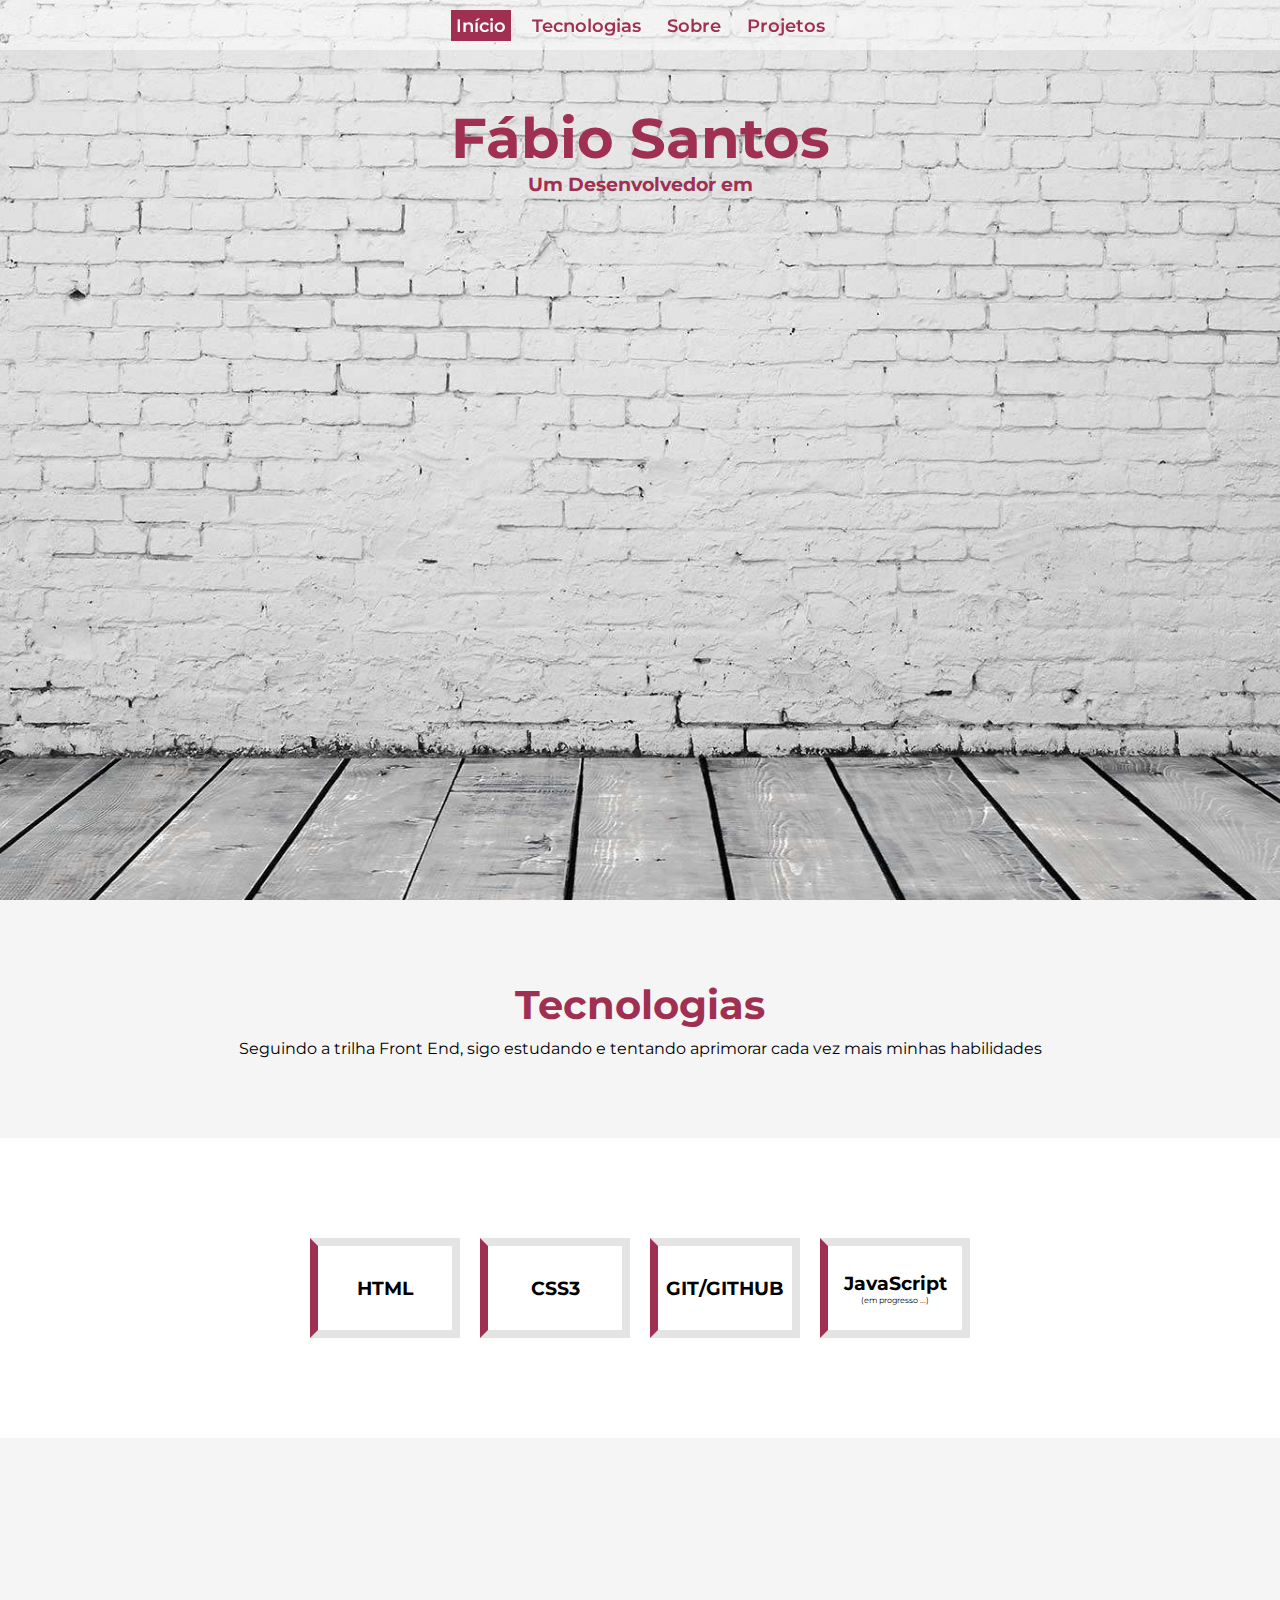
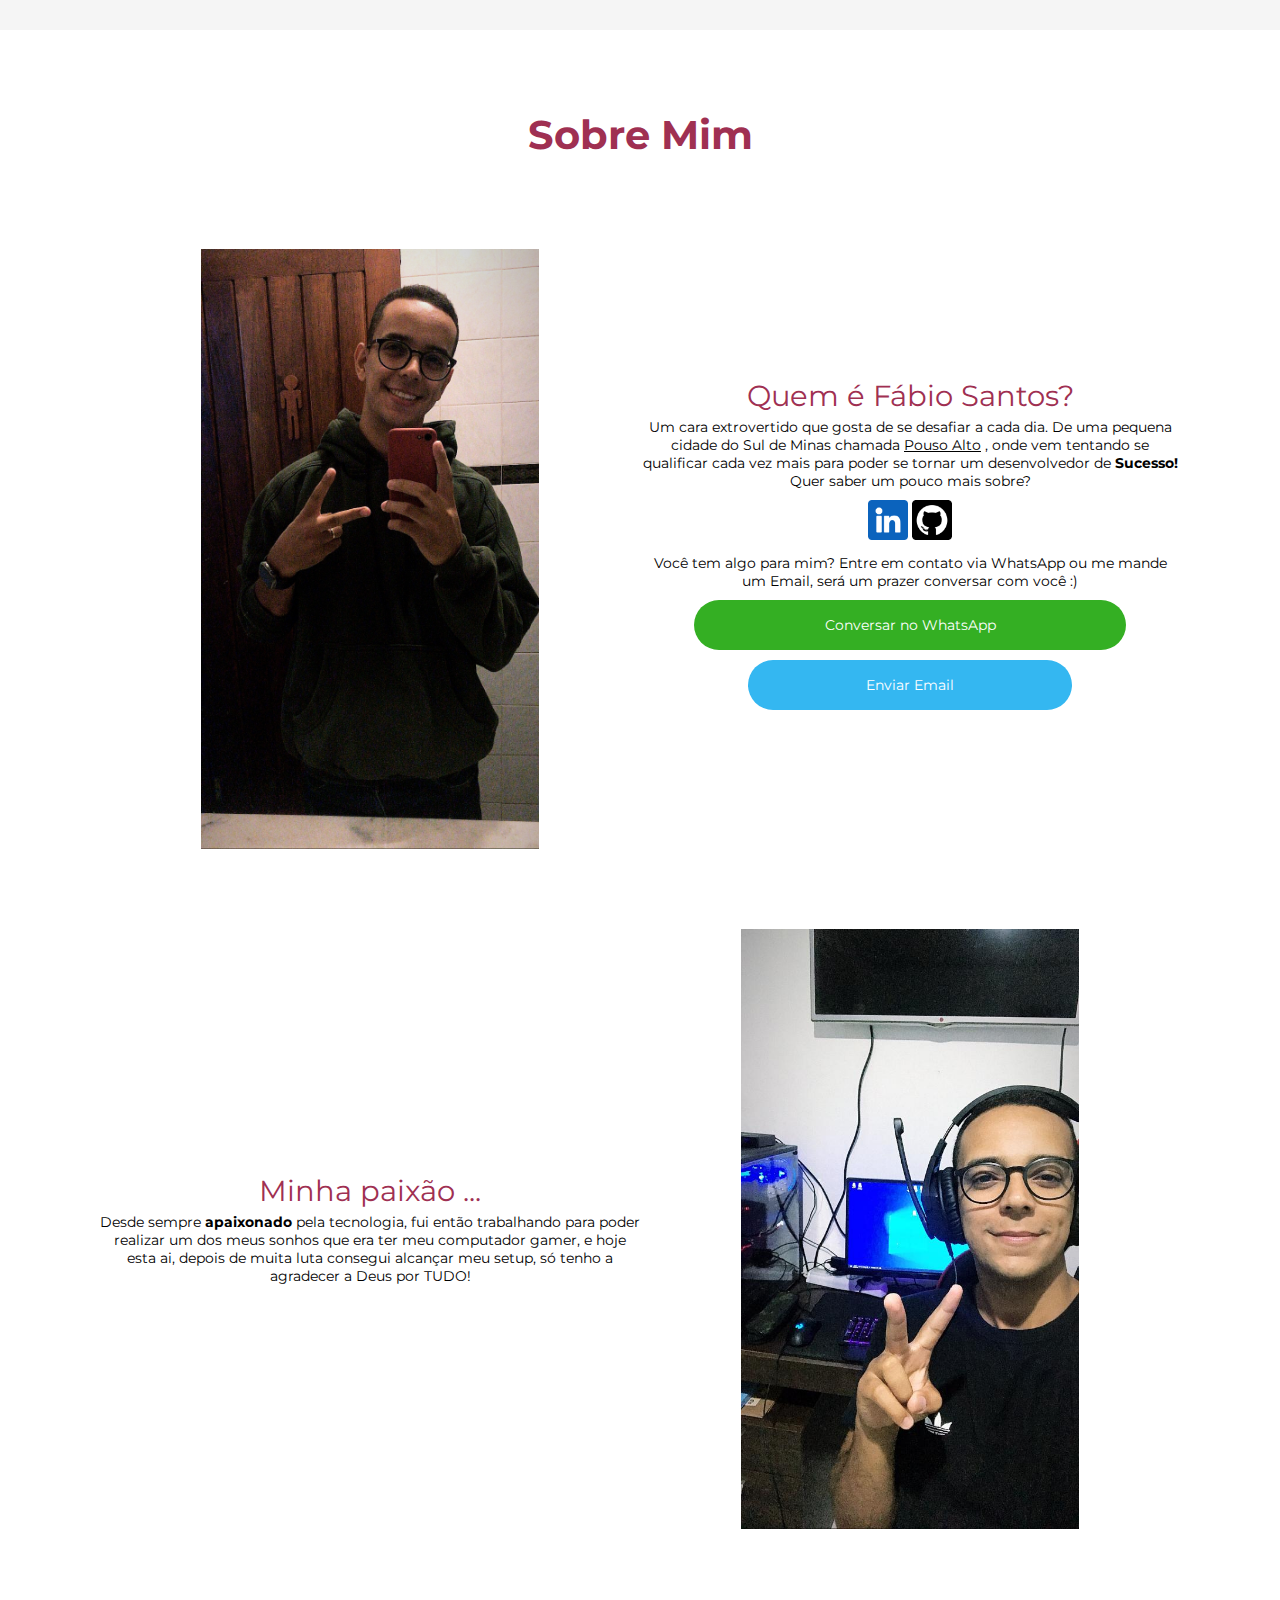
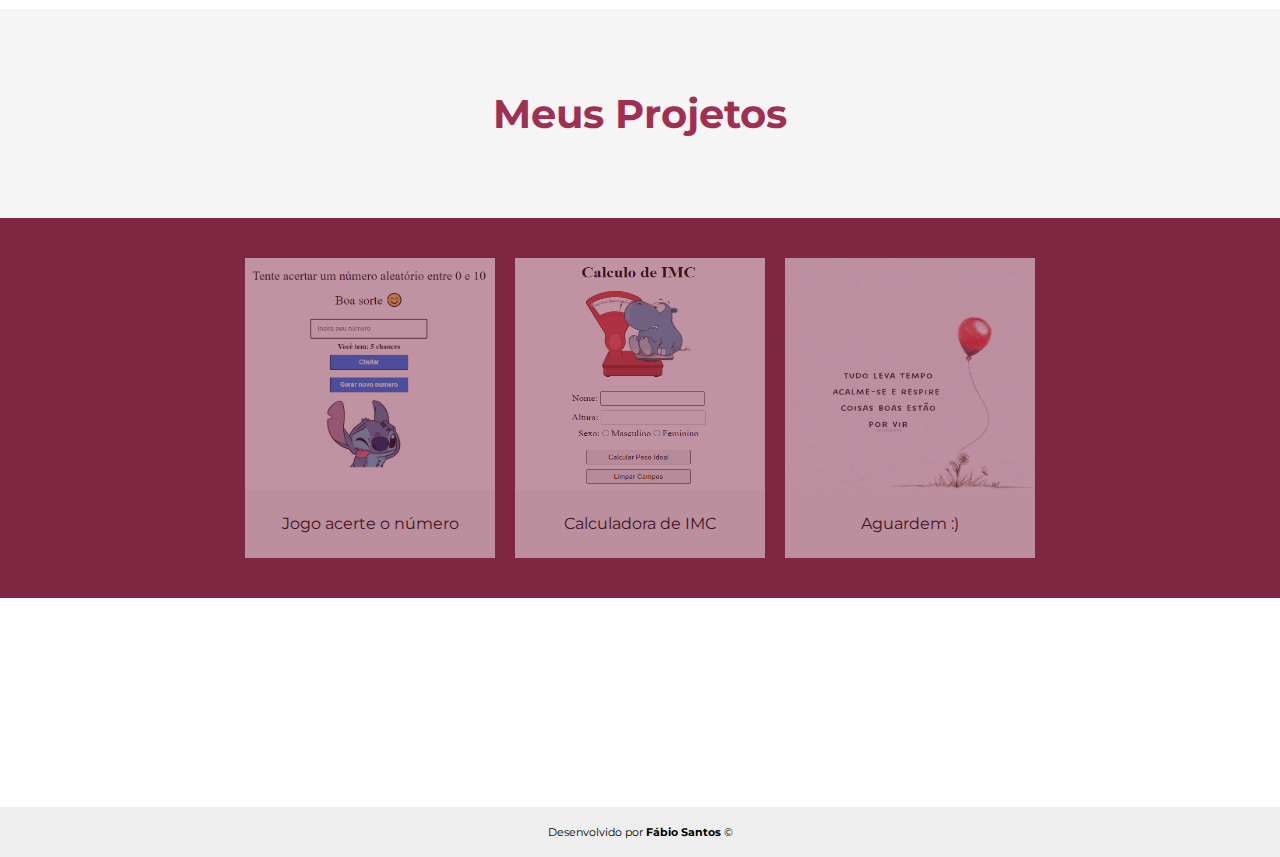
==== index.html @ 71a7a766 "Finalizado .." ====
<!DOCTYPE html>
<html lang="en">
<head>
    <meta charset="UTF-8">
    <meta http-equiv="X-UA-Compatible" content="IE=edge">
    <meta name="viewport" content="width=device-width, initial-scale=1.0">
    <link rel="preconnect" href="https://fonts.googleapis.com">
    <link rel="preconnect" href="https://fonts.gstatic.com" crossorigin>
    <link href="https://fonts.googleapis.com/css2?family=Montserrat:wght@400;800&display=swap" rel="stylesheet">    
    <link rel="stylesheet" href="style.css">
    <title>Fábio Santos's Portifólio</title>
</head>
<body>
    
    <header>
        <div class="header">
            <div class="menu-navigation">
                <ul>
                    <li><a href="#home" id="actived">Início</a></li>
                    <li><a href="#tecnologias">Tecnologias</a></li>
                    <li><a href="#sobre">Sobre</a></li>
                    <li><a href="#projetos">Projetos</a></li>
                </ul>
            </div>
        </div>
    </header>

    <main> 
        <div class="main" id="home">
            <div class="principal-title">
                <h1 id="title">Fábio Santos</h1>
                <h3 id="sub-title" style="opacity: 100%">Um Desenvolvedor em Desenvolvimento</h3>
            </div>
            <div class="about-me">
                <div class="text-about-me" id="primeiro-texto">
                    <h1>Focado</h1>
                    <p>Focado em me tornar um profissional <strong>qualificado</strong>, busco uma constante evolução para que eu possa me superar a cada dia!</p>
                </div>
                <div class="text-about-me" id="segundo-texto">
                    <h1>Determinado</h1>
                    <p>Determinando à alcançar o meu objetivo de me tornar um Desenvolvedor <strong>Full Stack</strong>, farei o que for preciso para conseguir!</p>
                </div>
                <div class="text-about-me" id="terceiro-texto">
                    <h1>Resiliente</h1>
                    <p>Resiliente, capaz de superar <strong>qualquer</strong> desafio que encontrar no caminho!</p>
                    <!-- <div class="icones-sociais">
                        <a href="https://github.com/fabiolkz" target="_blank"><img src="./imagens/icones/github.png"></a>
                        <a href="https://www.linkedin.com/in/fabinlkz96/" target="_blank"><img src="./imagens/icones/linkedin.png"></a>
                    </div> -->
                </div>
            </div>
        </div>
    </main>

    <section class="container" id="tecnologias">
        <div class="soft-skills">
            <h1>Tecnologias</h1>
            <h3>Seguindo a trilha Front End, sigo estudando e tentando aprimorar cada vez mais minhas habilidades </h3>
            <div class="skills">
                <div class="linguagem"><a href="https://alunos.b7web.com.br/media/certificates/certificado_7907226.jpg" target="_blank">HTML</a></div>
                <div class="linguagem"><a href="https://alunos.b7web.com.br/media/certificates/certificado_7907226.jpg" target="_blank">CSS3</a></div>
                <div class="linguagem"><a href="https://alunos.b7web.com.br/media/certificates/certificado_3122609.jpg" target="_blank">GIT/GITHUB</a></div>
                <div class="linguagem" id="JS">
                    JavaScript
                    <p>(em progresso ...)</p>
                </div>
            </div>
        </div>
    </section>

    <section class="second-container" id="sobre">
        <div class="sobre-mim">
            <h1>Sobre Mim</h1>
            <div class="texto-e-foto">
                <div class="foto">
                    <img src="./imagens/minhas_fotos/imagem2.jpg">
                </div>
                <div class="texto">
                    <h1>Quem é Fábio Santos?</h1>
                <p>   
                    Um cara extrovertido que gosta de se desafiar a cada dia. De uma pequena cidade do Sul de Minas chamada <a href="https://pousoalto.mg.gov.br/o-municipio/" target="_blank">Pouso Alto</a>
                    , onde vem tentando se qualificar cada vez mais para poder se tornar um desenvolvedor de <strong>Sucesso!</strong> Quer saber um pouco mais sobre?
                </p> 
                    <div class="icones-sociais">
                        <a href="https://www.linkedin.com/in/fabinlkz96/" target="_blank"><img src="./imagens/icones/linkedin.png"></a>
                        <a href="https://github.com/fabiolkz" target="_blank" class=""><img src="./imagens/icones/github.png"></a>
                    </div>
                <p>
                    Você tem algo para mim? Entre em contato via WhatsApp ou me mande um Email, será um prazer conversar com você :)
                </p>
                <a href="https://wa.me/5535999329022" target="_blank"><input type="button" value="Conversar no WhatsApp"></a>
                <a href="mailto:fabiodosantoslk@gmail.com" target="_blank"><input type="button" value="Enviar Email" id="email"></a>
                </div>
            </div> 
            <div class="texto-e-foto" id="column">
                <div class="texto">
                    <h1>Minha paixão ... </h1>
                    <p>
                        Desde sempre <strong>apaixonado</strong> pela tecnologia, fui então trabalhando para poder realizar um dos meus sonhos que era ter meu computador gamer, 
                        e hoje esta ai, depois de muita luta consegui alcançar meu setup, só tenho a agradecer a Deus por TUDO!
                    <p>
                </div>
                <div class="foto">
                    <img src="./imagens/minhas_fotos/imagem3.jpeg">
                </div>
            </div> 
        </div>
    </section>

    <section class="third-container" id="projetos">
        <div class="content-projetos">
            <h1>Meus Projetos</h1>
            <div class="bloco-dos-projetos">
                <div class="meus-projetos">
                    <div class="projeto">
                        <a href="./jogo_acerte_numero/index.html" target="_blank"><img src="./imagens/imagem_jogo_acerte_numero.png"></a>
                        <h3 style="padding: 20px 0px; font-weight: normal; font-size: 16px;">Jogo acerte o número</h3>
                    </div>
                    <div class="projeto">
                        <a href="./calculo_imc/index.html" target="_blank"><img src="./imagens/hipopotamo_img.png"></a>           
                        <h3 style="padding: 20px 0px; font-weight: normal; font-size: 16px;">Calculadora de IMC</h3>
                    </div>
                    <div class="projeto">
                        <a href=""><img src="./imagens/coisas boas.jpg"></a>           
                        <h3 style="padding: 20px 0px; font-weight: normal; font-size: 16px;">Aguardem :)</h3>
                    </div>
                </div>
            </div>
        </div>
    </section>

    <footer>
        <p>Desenvolvido por <strong>Fábio Santos </strong>©</p>
    </footer>   


    <script src="script.js"></script>


</body>
</html>
---- style.css ----
* {
    margin: 0;
    padding: 0;
    box-sizing: border-box;
    font-family: 'Montserrat', sans-serif;
}

html {
    scroll-behavior: smooth;
}

header {
    display: flex;
    justify-content: center;
    z-index: 1;
}

.header {
    width: 100%;
    display: flex;
    align-items: center;
    justify-content: center;
    height:50px;
    position: fixed;
    z-index: 99;
    background-color: rgba(255, 255, 255, 0.5);
}


.menu-navigation ul {
    display: flex;
}

.menu-navigation ul li {
    margin: 0px 8px;
    font-size: 1.1rem;
    list-style: none;
    font-weight: 600;
    
}

.menu-navigation ul li a {
    padding: 5px;
    text-decoration: none;
    color: #9f3052;
    transition: all ease-in-out 250ms;
    z-index: 99;
}

.menu-navigation ul li a:hover {
    padding: 5px;
    background-color: #9f3052;
    color: #f7f9fb;
}

#actived {
    padding: 5px;
    background-color: #9f3052;
    color: #f7f9fb;
}

/* INICIANDO MAIN */

main {
    height: 100vh;
    background-image: url('./imagens/background-images-for-websites-016.jpg');
    background-position: bottom;
    background-size: cover;
}

.main {
    display: flex;
    flex-direction: column;
    width: 1080px;
    height: 100vh;
    margin: auto;
}

.main .principal-title{ 
    display: flex;
    flex-direction: column;
    justify-content: center;
    height: 30vh;
    width: 1080px;
}

.main .principal-title h1,
.main .principal-title h3 {
    color: #9f3052;
    font-size: 3.5rem;
    text-align: center;
}

.main .principal-title h1 {
    margin-top: 30px;
}

.main .principal-title h3 {
    font-size: 1.2rem;
}

/* SECTION ABOUT */ 

.about-me {
    height: 70vh;
    display: flex;
    justify-content: center;
    align-items: center;
    flex-direction: column;
}

.about-me .text-about-me {
    display: flex;
    flex-direction: column;
    justify-content: center;
    align-items: center;
    height: 180px;
    width: 100%;
    font-size: 1rem;
    opacity: 0%;
    cursor: pointer;
    background-color: #f5f5f5;
    margin: 10px;
    text-align: center;
}

.about-me .text-about-me h1{
    font-size: 2rem;
    color: #9f3052;
    margin-bottom: 10px;
    transition: all ease-in-out 1s;
}

.about-me .text-about-me:hover {
    background-color: #9f3052;
    color: #f5f5f5;
}

.about-me .text-about-me:hover h1 {
    color: #f5f5f5;
}

#primeiro-texto, 
#segundo-texto, 
#terceiro-texto {
    opacity: 0%;
    transition: all ease-in-out 0.5s;
}


/* PARTE DAS SOFT SKILLS */ 


.container  {
    width: 100%;
    height: 730px;
    background-color: #f5f5f5;
}

.soft-skills {
    display: flex;
    flex-direction: column;
    align-items: center;
    width: 100%;
    text-align: center;

}

.soft-skills h1, 
.sobre-mim h1 {
    text-align: center;
    font-size: 2.5rem;
    color: #9f3052;
    padding-top: 80px;
    padding-bottom: 10px;
}

.soft-skills h3, 
.sobre-mim h3 {
    font-size: 1rem;
    font-weight: normal;
    padding-bottom: 80px;
    text-align: center;
}

.skills {
    display: flex;
    justify-content: center;
    align-items: center;
    background-color: #fff;
    width: 100%;
    height: 300px;
}

.linguagem {
    display: flex;
    justify-content: center;
    flex-direction: column;
    align-items: center;
    margin: 10px;
    width: 150px;
    height: 100px;
    border: 8px solid rgba(0 , 0 ,0 , .1);
    font-weight: bold;
    font-size: 1.2rem;
    cursor: pointer;
    border-left-color: #9f3052;
    transition: all ease-in-out 0.3s;
    text-align: center;
}
.linguagem:hover {
    background-color: #9f3052;
    color: #fff;
}

.linguagem:hover a {
    color: #fff;
}

.linguagem:not(#JS):hover::after {
    content: '(exibir certificado)';
    font-size: 10px;
}

#JS a:hover {
    display: none;
}

.linguagem p {
    font-weight: normal;
    font-size: 0.5rem;
}

.linguagem a {
    text-decoration: none;
    color: #000;
    transition: all ease-in-out 0.3s;
}


/* FAZENDO A PARTE DO SOBRE MIM, SEGUNDO CONTAINER */ 


.second-container .sobre-mim {
    width: 1080px;
    margin: auto;
}

.texto-e-foto {
    margin-top: 80px;
    display: flex;
}

.texto-e-foto .foto, 
.texto-e-foto .texto {
    height: 600px;
    flex: 1;
    text-align: center;
}

.foto {
    width: 50%;
    flex: 1;
    display: flex;
    justify-content: center;
}

.foto img {
    cursor: pointer;
    transition: all ease-in-out 0.3s;
}

.foto img:hover {
    transform: scale(1.1);
}

.texto {
    width: 50%;
    display: flex;
    justify-content: center;
    flex-direction: column;
}

.texto h1 {
    font-size: 1.8rem;
    padding: 0px 0px 5px 0px;
    font-weight: normal;
}

.icones-sociais a img {
    margin: 10px 0px 10px 0px;
    width: 40px;
    height: 40px;
}

.texto p {
    font-size: 0.9rem;
}

.texto input {
    margin: 10px auto;
    width: 80%;
    height: 50px;
    cursor: pointer;
    background-color: #34af23;
    color: #fff;
    font-size: 14px;
    border: unset;
    border-radius: 50px;
    transition: all ease-in-out 0.2s;
}

.texto input:hover {
    background-color: #008641;
    width: 100%;
}

.sobre-mim a {
    color: #000;
}

#email {
    background-color: #34B7F1;
    margin-top: 0px;
    width: 60%;
}

#email:hover {
    background-color: #0054a6;
    width: 80%;
}

/* TERCEIRO CONTAINER, ABA MEUS PROJETOS */

.third-container {
    background-color: #f5f5f5;
}

.content-projetos {
    margin-top: 80px;
    text-align: center;
}

.content-projetos h1 {
    padding: 80px 0px;
    color: #9f3052;
    font-size: 2.5rem;
}

.bloco-dos-projetos {
    width: 100%;
    background-color: #7f2642;
}

.meus-projetos {
    justify-content: center;
    width: 100%;
    display: flex;
    align-items: center;
    flex-wrap: wrap;
    padding-top: 40px;
    margin-bottom: 209px;
}

/* SALVAR ESTA COR PQ FICOU BEM MASSA #7f2642 */ 

.projeto {
    margin-top: auto;
    width: 250px;
    height: 300px;
    background-color: #f7f7f7;
    margin: 0px 10px 40px 10px;
    opacity: 0.5;
    transition: all ease-in-out 0.4s;
}

.projeto:hover {
    opacity: 100%;
}

.projeto img {
    width: 250px;
    height: 232px;
}

















/* PARTE DO FOOTER */ 

footer {
    width: 100%;
    height: 50px;
    background-color: #eee;
    display: flex;
    justify-content: center;
    align-items: center;
    font-size: 0.7rem;
}

























































/* RESPONSIVO */

@media (max-width: 1200px) {
    /* MENU */

    .menu-navigation ul li {
        font-size: 1rem;
    }

    /* MAIN */

    .main {
        width: 100%;
        height: 100vh
    }

    .main .principal-title {
        width: auto;
    } 

    .main .principal-title h1 {
        margin-top: 15px;
        font-size: 3.5rem;
    }

    .main .principal-title h3 {
        font-size: 1rem;
    }

    /* SECTION ABOUT */  

    .about-me .text-about-me {
        width: 95%;
        margin: 5px;
        font-size: 1rem;
        text-align: center;
        height: 150px;
        padding: 5px;
    }
    
    .about-me .text-about-me h1 {
        margin-bottom: 10px;
        font-size: 1.8rem;
    }

    /* PARTE DAS SOFT SKILLS */ 

    .soft-skills h1 {
        font-size: 2rem;
    }

    /* PARTE DO SOBRE MIM */ 

    
    .sobre-mim .imagens {
        width: 100%;
    }

    .second-container .sobre-mim {
        width: 95%;
    }

    .sobre-mim h1 {
        font-size: 2rem;
    }

    .sobre-mim .texto h1 {
        font-size: 1.8rem;
    }

    /* PARTE DOS MEUS PROJETOS */

    .content-projetos h1 {
        font-size: 2rem;
    }




}









@media (max-width: 880px) {

    .second-container .texto-e-foto {
        display: flex;
        flex-direction: column-reverse;
        align-items: center;
        margin-top: 0;

    }

    .sobre-mim .texto-e-foto .texto h1 {
        margin-top: 20px;
        font-size: 1.5rem;
    }

    .texto-e-foto .texto p {
        font-size: 0.9rem;
    }

    #column {
        flex-direction: column;
    }

    .texto, 
    .foto {
        padding: 10px;
        width: 95%;
        flex: auto;
    }

    .foto img {
        height: 450px;
    }

    .foto img:hover {
        transform: scale(1.0);
    }

    .projeto {
        opacity: 100%;
    }

}






@media (max-width: 700px) {
    
    /* MENU */

    .menu-navigation ul li {
        font-size: 0.9rem;
    }

    /* MAIN */

    .main {
        width: 100%;
        height: 100vh
    }

    .main .principal-title {
        width: auto;
    } 

    .main .principal-title h1 {
        margin-top: 15px;
        font-size: 2.5rem;
    }

    .main .principal-title h3 {
        font-size: 0.9rem;
    }

    /* SECTION ABOUT */  

    .about-me .text-about-me {
        width: 95%;
        margin: 5px;
        font-size: 0.9rem;
        text-align: center;
        height: 120px;
        padding: 5px;
    }
    
    .about-me .text-about-me h1 {
        margin-bottom: 3px;
        font-size: 1.5rem;
    }

    /* SECTION SKILLS */ 

    .skills {
        flex-wrap: wrap;
        width: 95%;
        height: 100%;
    }

    .soft-skills h1 {
        font-size: 1.8rem;
    }

    .soft-skills h3 {
        font-size: 0.9rem;
    }

    /* SECTION SOBRE */ 

    .sobre-mim h1 {
        font-size: 1.8rem;
    }

    .sobre-mim .texto-e-foto .texto h1 {
        font-size: 1.3rem;
    }

    /* SECTION PROJETOS */ 

    .content-projetos h1 {
        font-size: 1.8rem;
    }

}
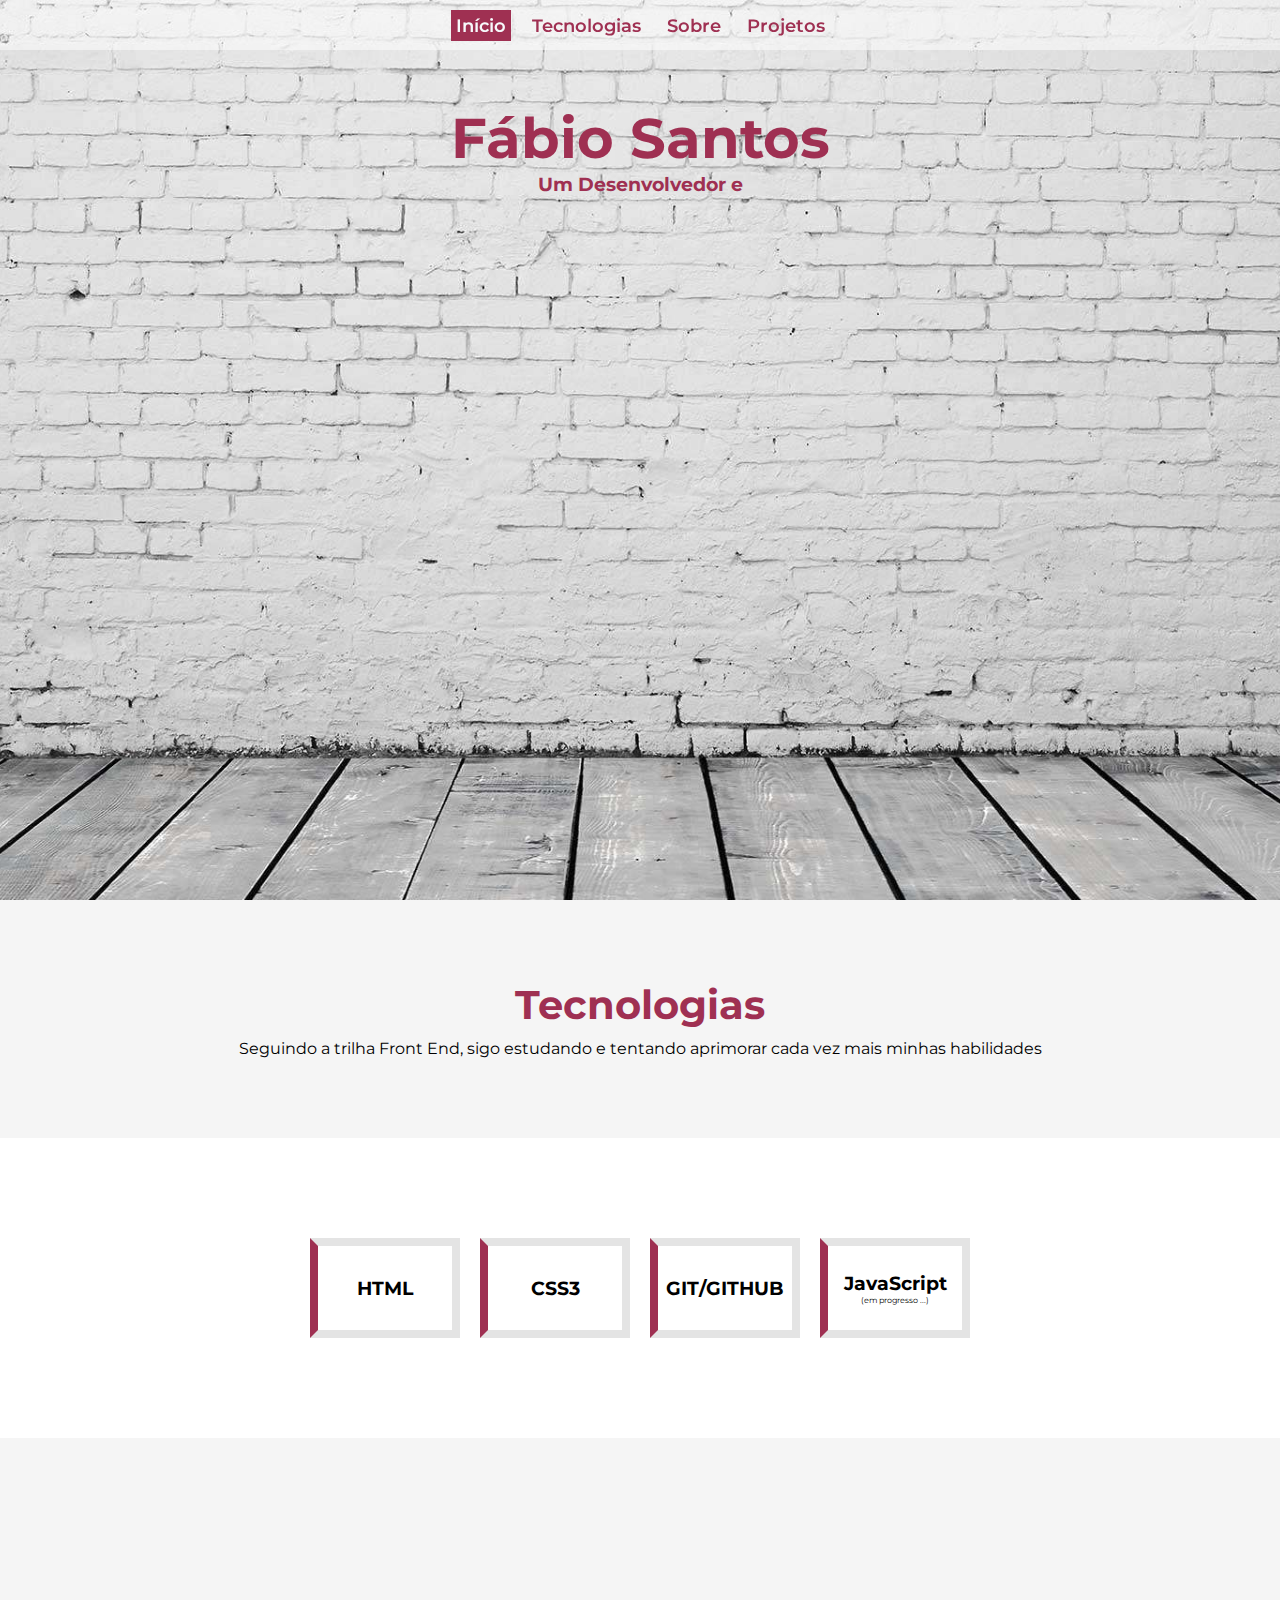
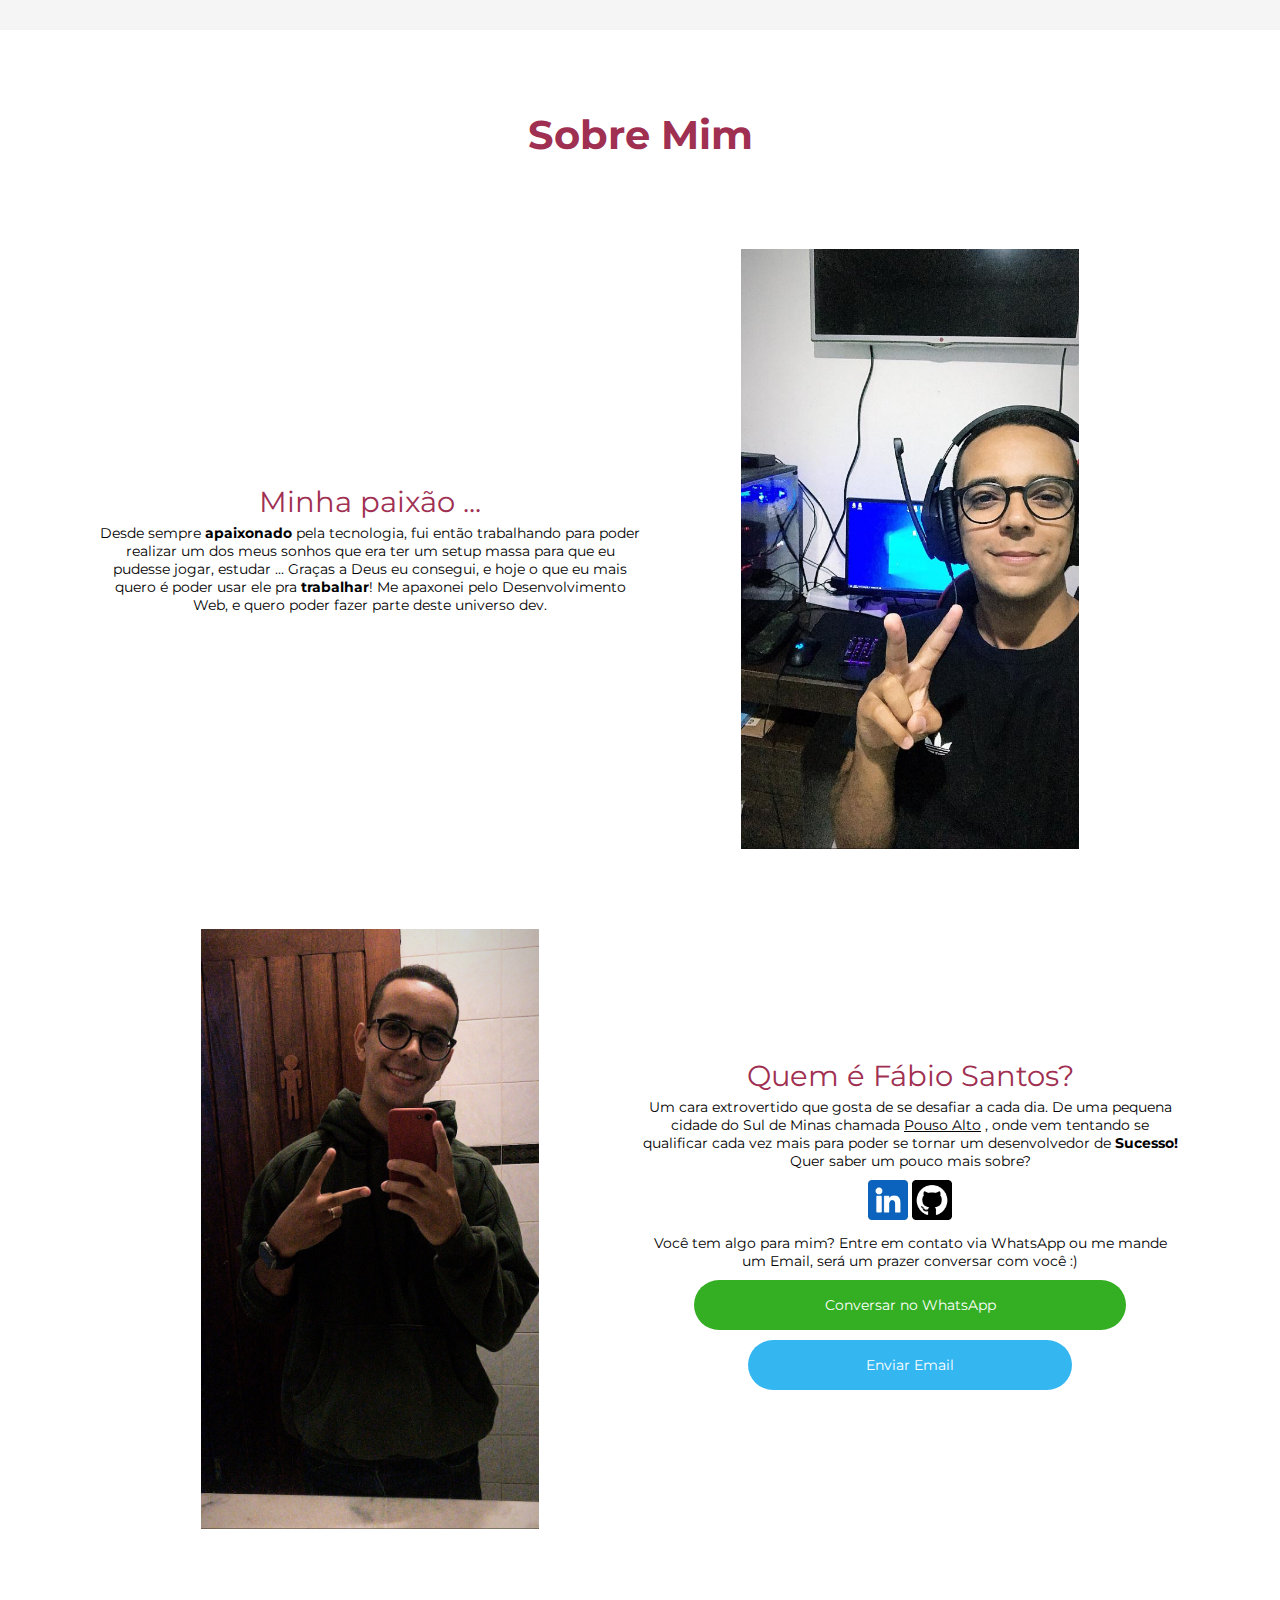
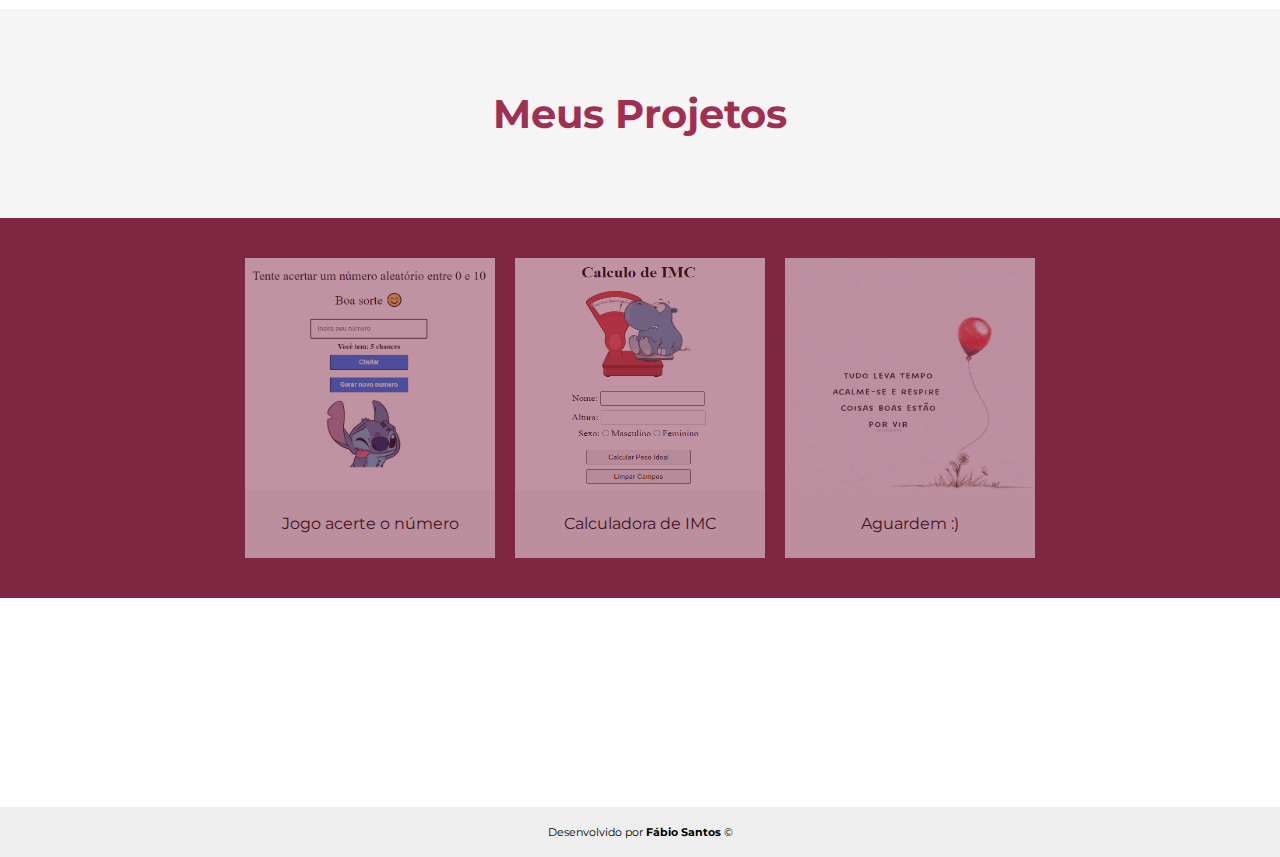
==== commit 4782b93a: "Finalizado" ====
--- a/index.html
+++ b/index.html
@@ -71,6 +71,18 @@
     <section class="second-container" id="sobre">
         <div class="sobre-mim">
             <h1>Sobre Mim</h1>
+            <div class="texto-e-foto" id="column">
+                <div class="texto">
+                    <h1>Minha paixão ... </h1>
+                    <p>
+                        Desde sempre <strong>apaixonado</strong> pela tecnologia, fui então trabalhando para poder realizar um dos meus sonhos que era ter um setup massa para que eu pudesse jogar, 
+                        estudar ... Graças a Deus eu consegui, e hoje o que eu mais quero é poder usar ele pra <strong>trabalhar</strong>! Me apaxonei pelo Desenvolvimento Web, e quero poder fazer parte deste universo dev. 
+                    <p>
+                </div>
+                <div class="foto">
+                    <img src="./imagens/minhas_fotos/imagem3.jpeg">
+                </div>
+            </div> 
             <div class="texto-e-foto">
                 <div class="foto">
                     <img src="./imagens/minhas_fotos/imagem2.jpg">
@@ -90,18 +102,6 @@
                 </p>
                 <a href="https://wa.me/5535999329022" target="_blank"><input type="button" value="Conversar no WhatsApp"></a>
                 <a href="mailto:fabiodosantoslk@gmail.com" target="_blank"><input type="button" value="Enviar Email" id="email"></a>
-                </div>
-            </div> 
-            <div class="texto-e-foto" id="column">
-                <div class="texto">
-                    <h1>Minha paixão ... </h1>
-                    <p>
-                        Desde sempre <strong>apaixonado</strong> pela tecnologia, fui então trabalhando para poder realizar um dos meus sonhos que era ter meu computador gamer, 
-                        e hoje esta ai, depois de muita luta consegui alcançar meu setup, só tenho a agradecer a Deus por TUDO!
-                    <p>
-                </div>
-                <div class="foto">
-                    <img src="./imagens/minhas_fotos/imagem3.jpeg">
                 </div>
             </div> 
         </div>
--- a/style.css
+++ b/style.css
@@ -320,14 +320,14 @@
 }
 
 #email {
-    background-color: #34B7F1;
-    margin-top: 0px;
-    width: 60%;
+    background-color: #34B7F1 !important;  
+    margin-top: 0px !important;
+    width: 60% !important;
 }
 
 #email:hover {
-    background-color: #0054a6;
-    width: 80%;
+    background-color: #0054a6 !important;
+    width: 80% !important;
 }
 
 /* TERCEIRO CONTAINER, ABA MEUS PROJETOS */
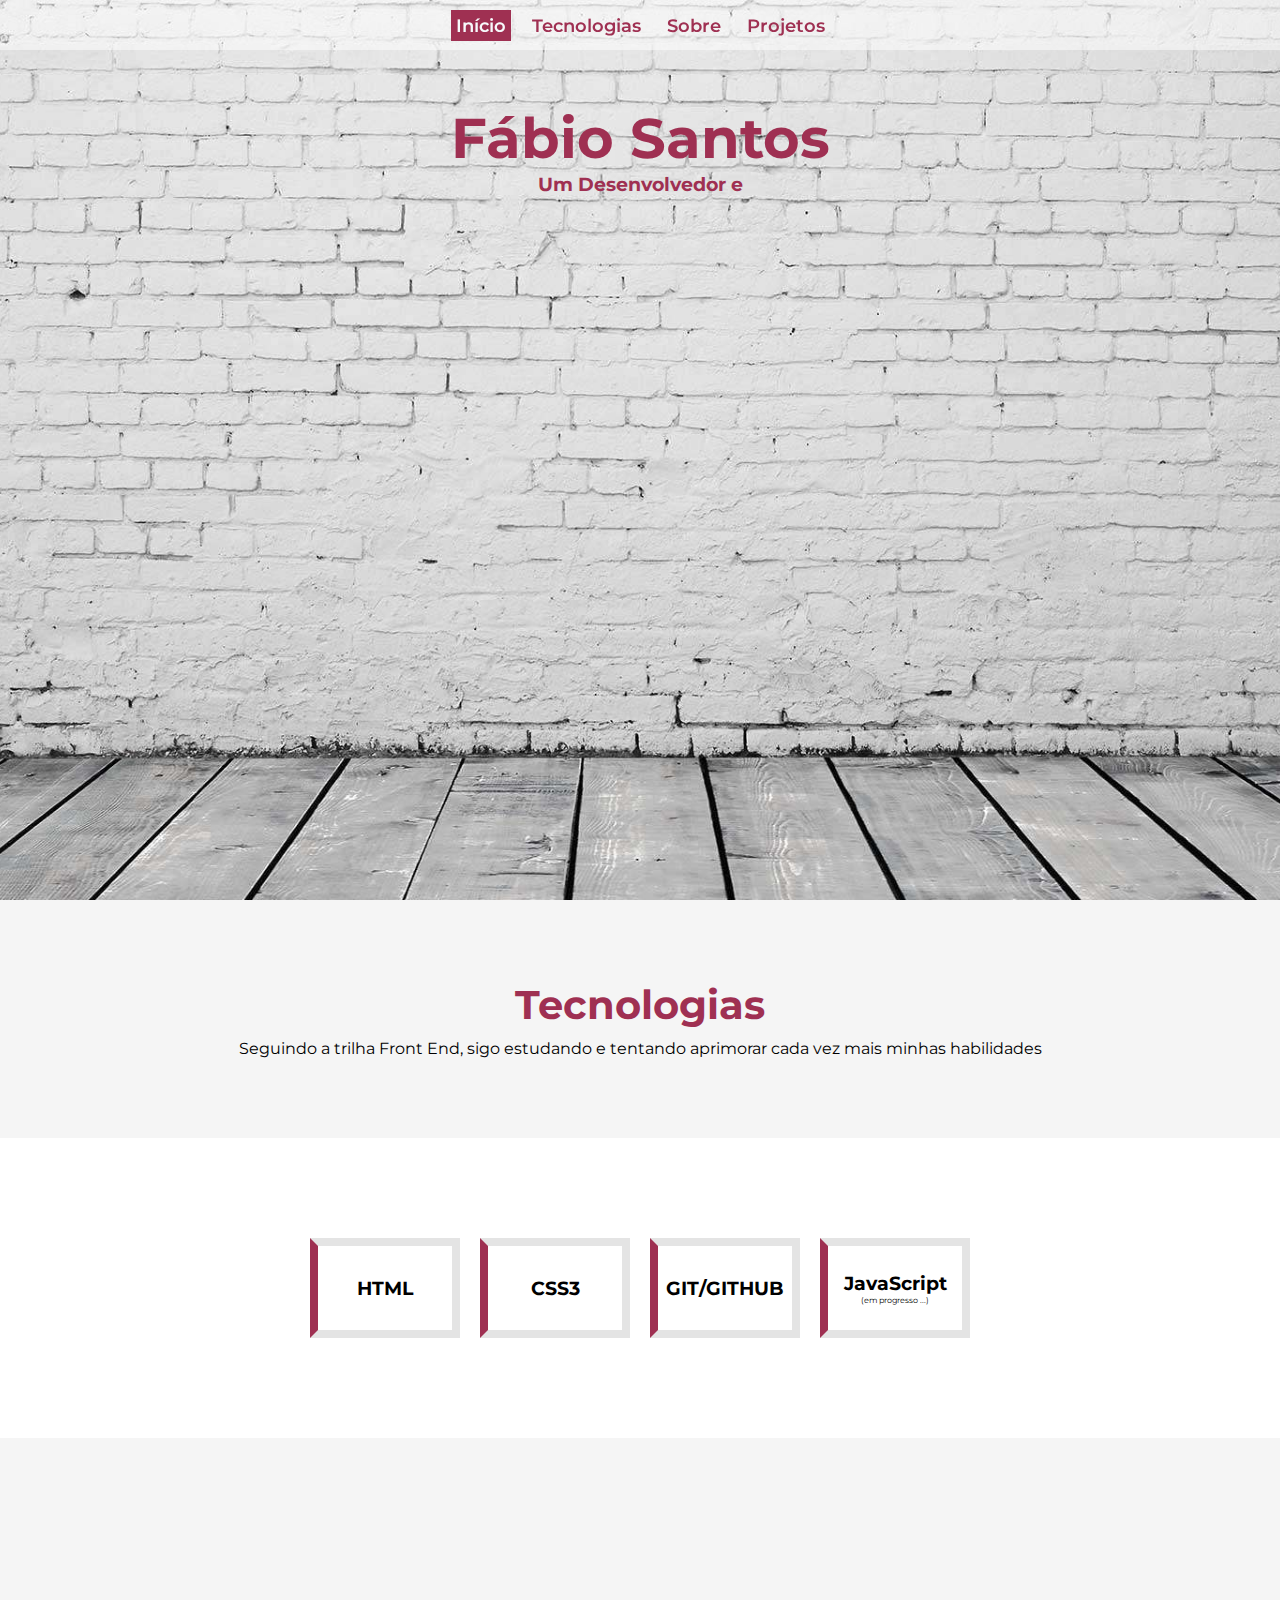
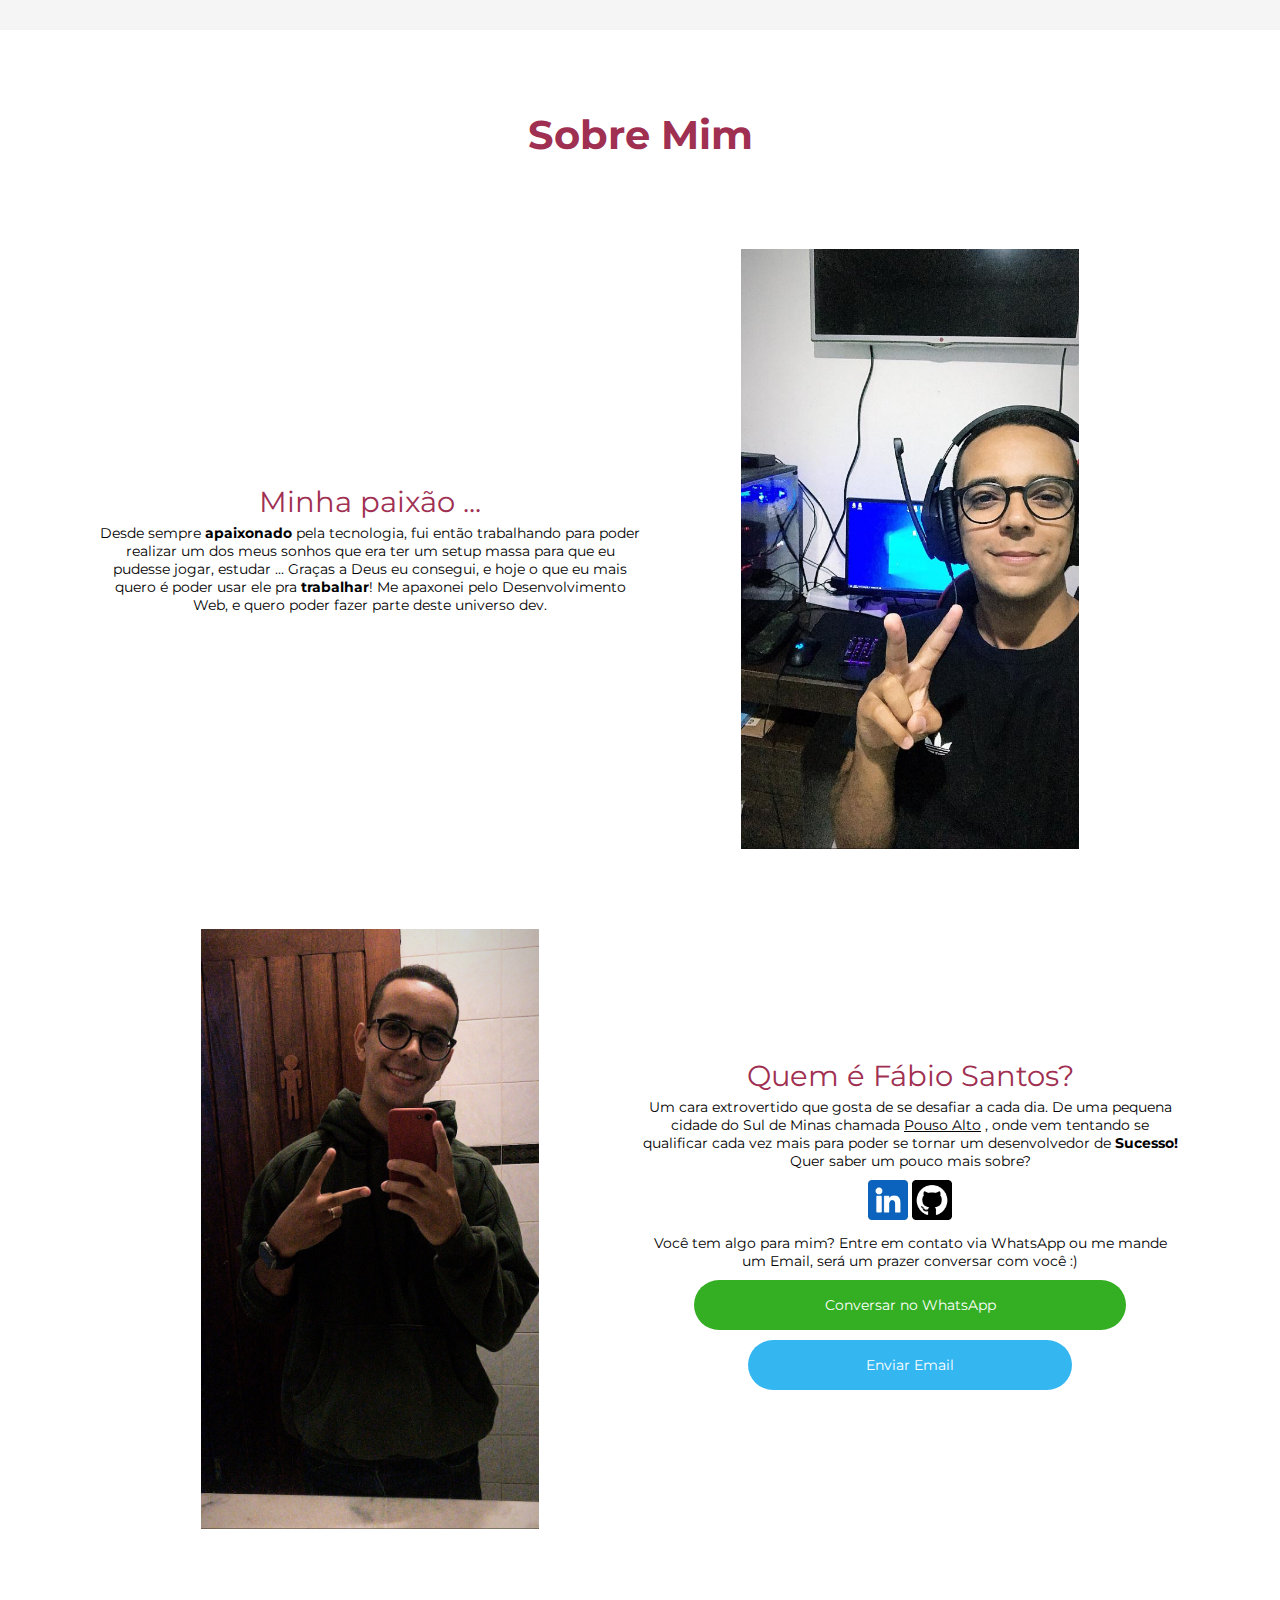
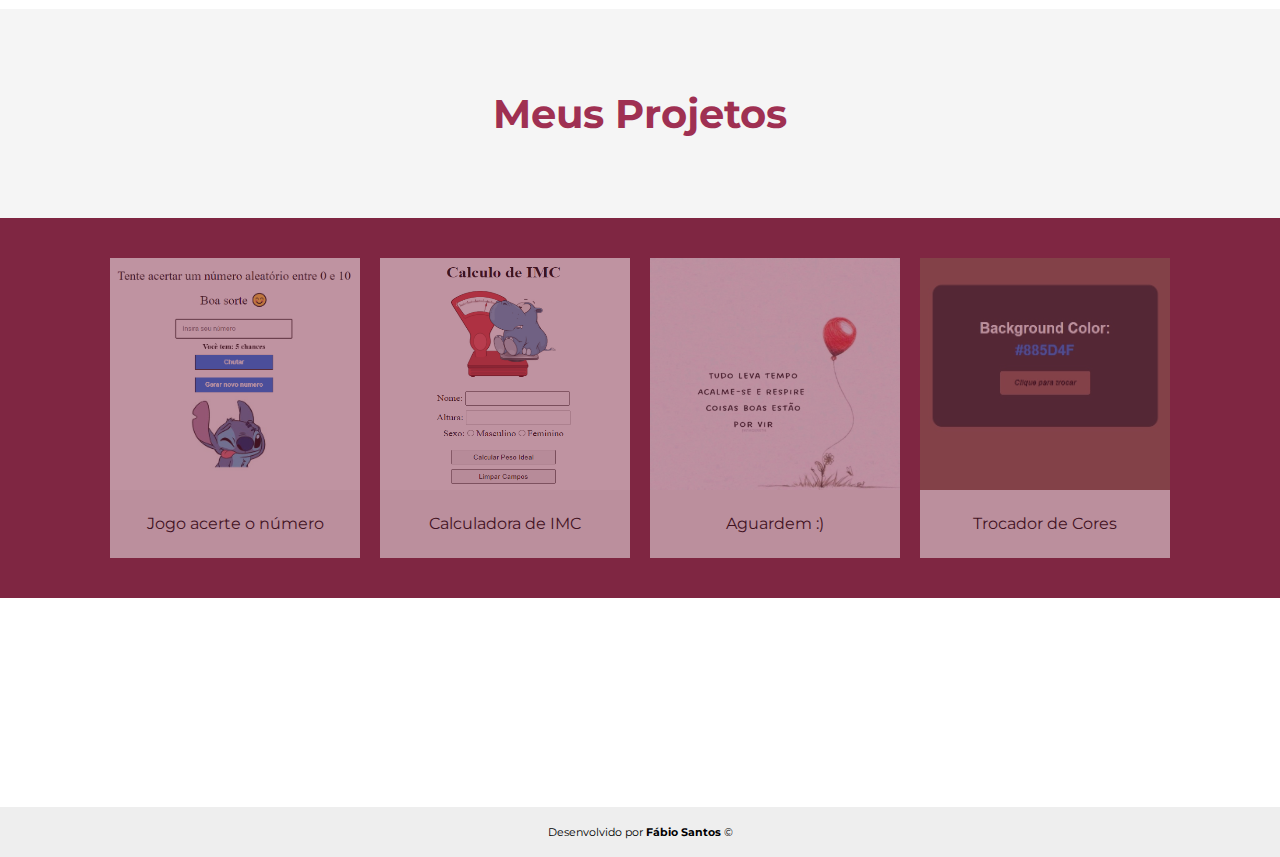
==== commit c0071dd2: "Projeto troca de cores" ====
--- a/index.html
+++ b/index.html
@@ -124,6 +124,10 @@
                         <a href=""><img src="./imagens/coisas boas.jpg"></a>           
                         <h3 style="padding: 20px 0px; font-weight: normal; font-size: 16px;">Aguardem :)</h3>
                     </div>
+                    <div class="projeto">
+                        <a href="./trocando_cores/index.html"><img src="./imagens/trocando_cores.jpg"></a>           
+                        <h3 style="padding: 20px 0px; font-weight: normal; font-size: 16px;">Trocador de Cores</h3>
+                    </div>
                 </div>
             </div>
         </div>
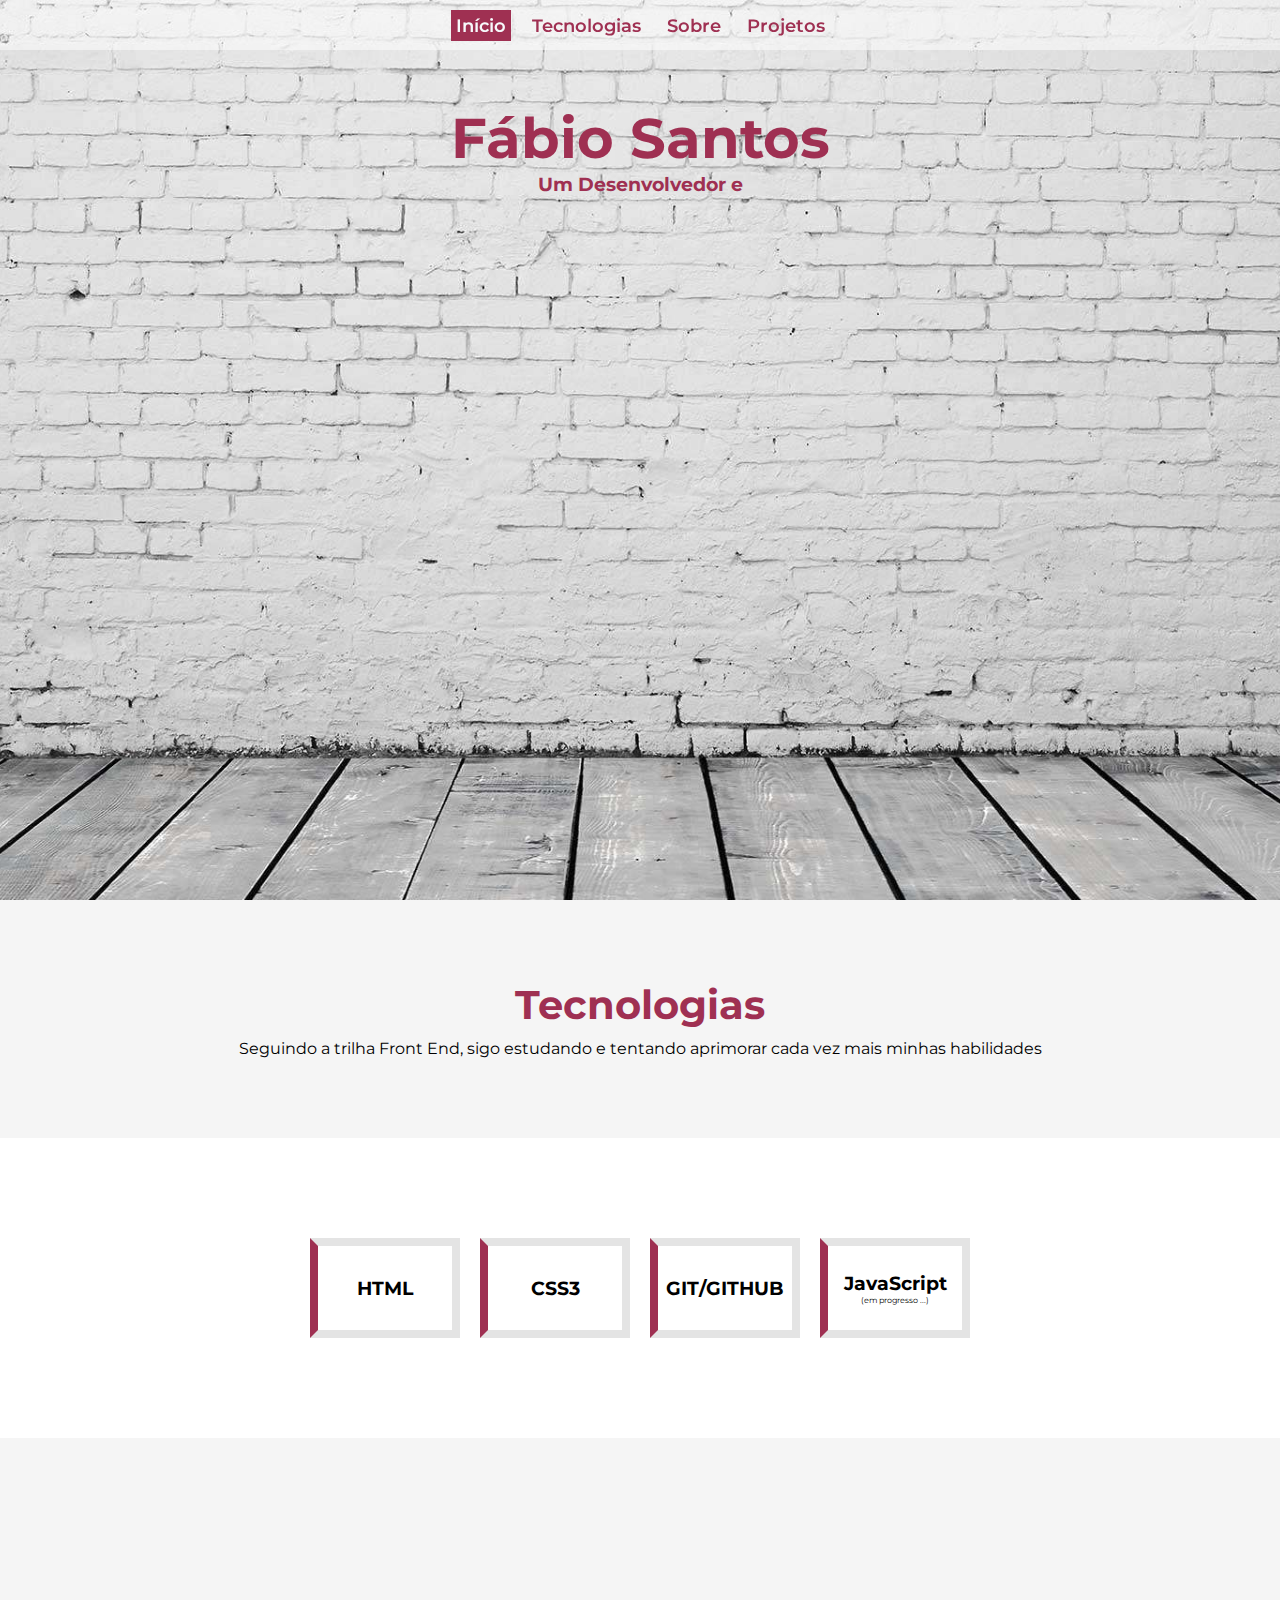
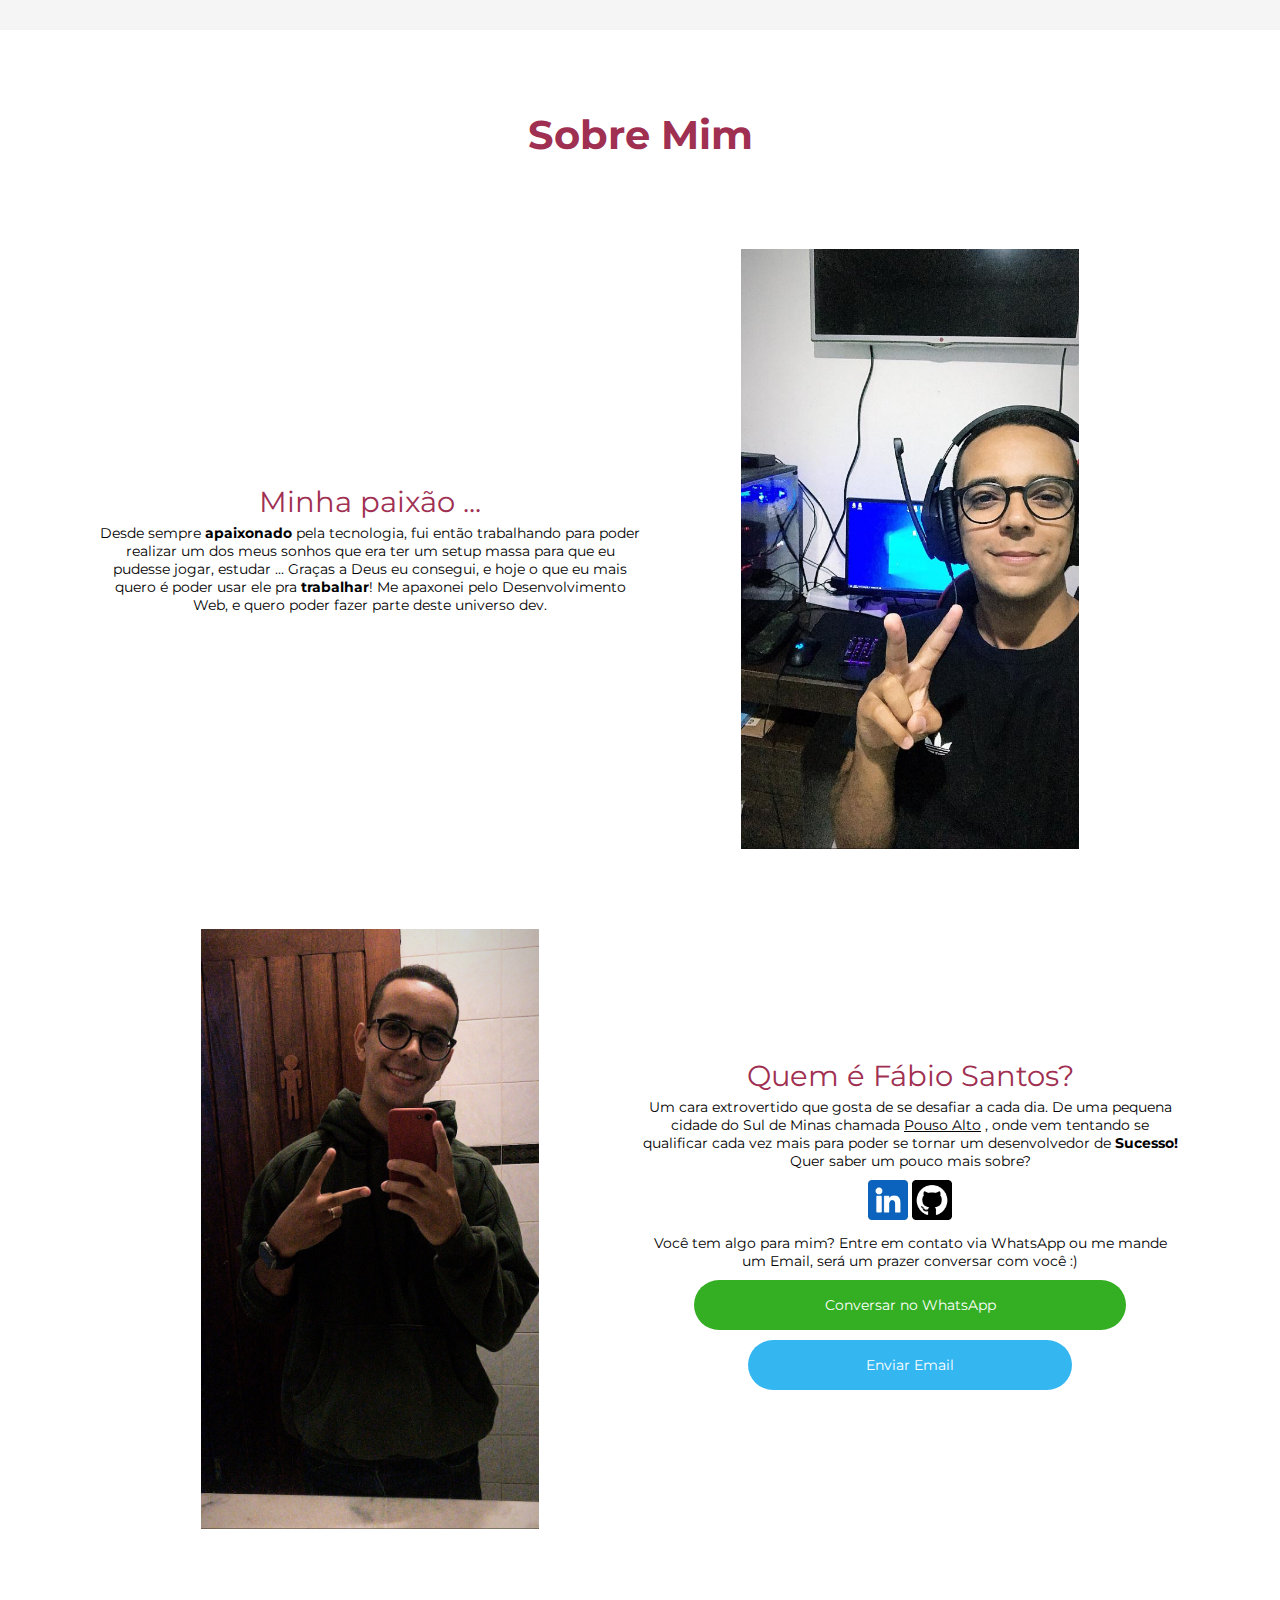
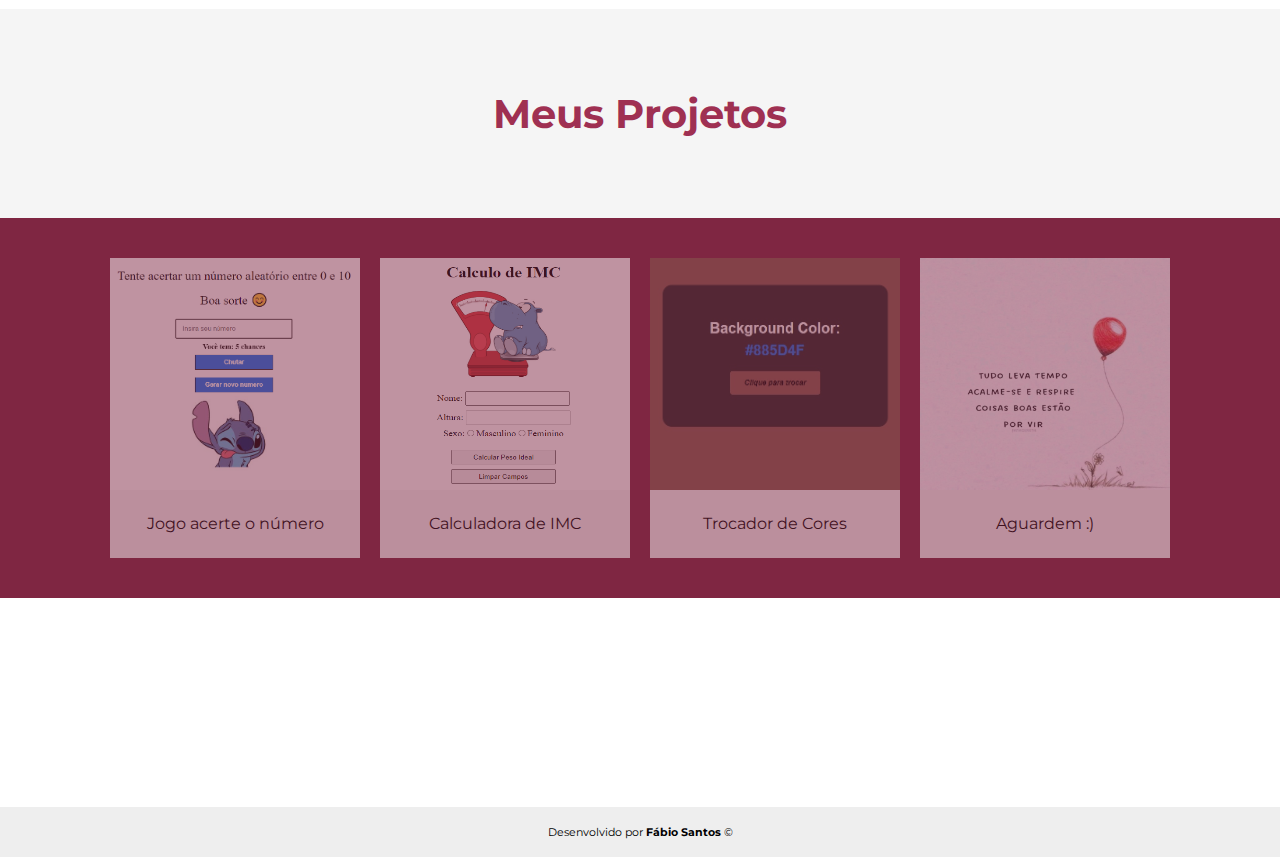
==== commit df10acfa: "alterando posicao dos projetos" ====
--- a/index.html
+++ b/index.html
@@ -121,13 +121,14 @@
                         <h3 style="padding: 20px 0px; font-weight: normal; font-size: 16px;">Calculadora de IMC</h3>
                     </div>
                     <div class="projeto">
+                        <a href="./trocando_cores/index.html"><img src="./imagens/trocando_cores.jpg"></a>           
+                        <h3 style="padding: 20px 0px; font-weight: normal; font-size: 16px;">Trocador de Cores</h3>
+                    </div>
+                    <div class="projeto">
                         <a href=""><img src="./imagens/coisas boas.jpg"></a>           
                         <h3 style="padding: 20px 0px; font-weight: normal; font-size: 16px;">Aguardem :)</h3>
                     </div>
-                    <div class="projeto">
-                        <a href="./trocando_cores/index.html"><img src="./imagens/trocando_cores.jpg"></a>           
-                        <h3 style="padding: 20px 0px; font-weight: normal; font-size: 16px;">Trocador de Cores</h3>
-                    </div>
+
                 </div>
             </div>
         </div>
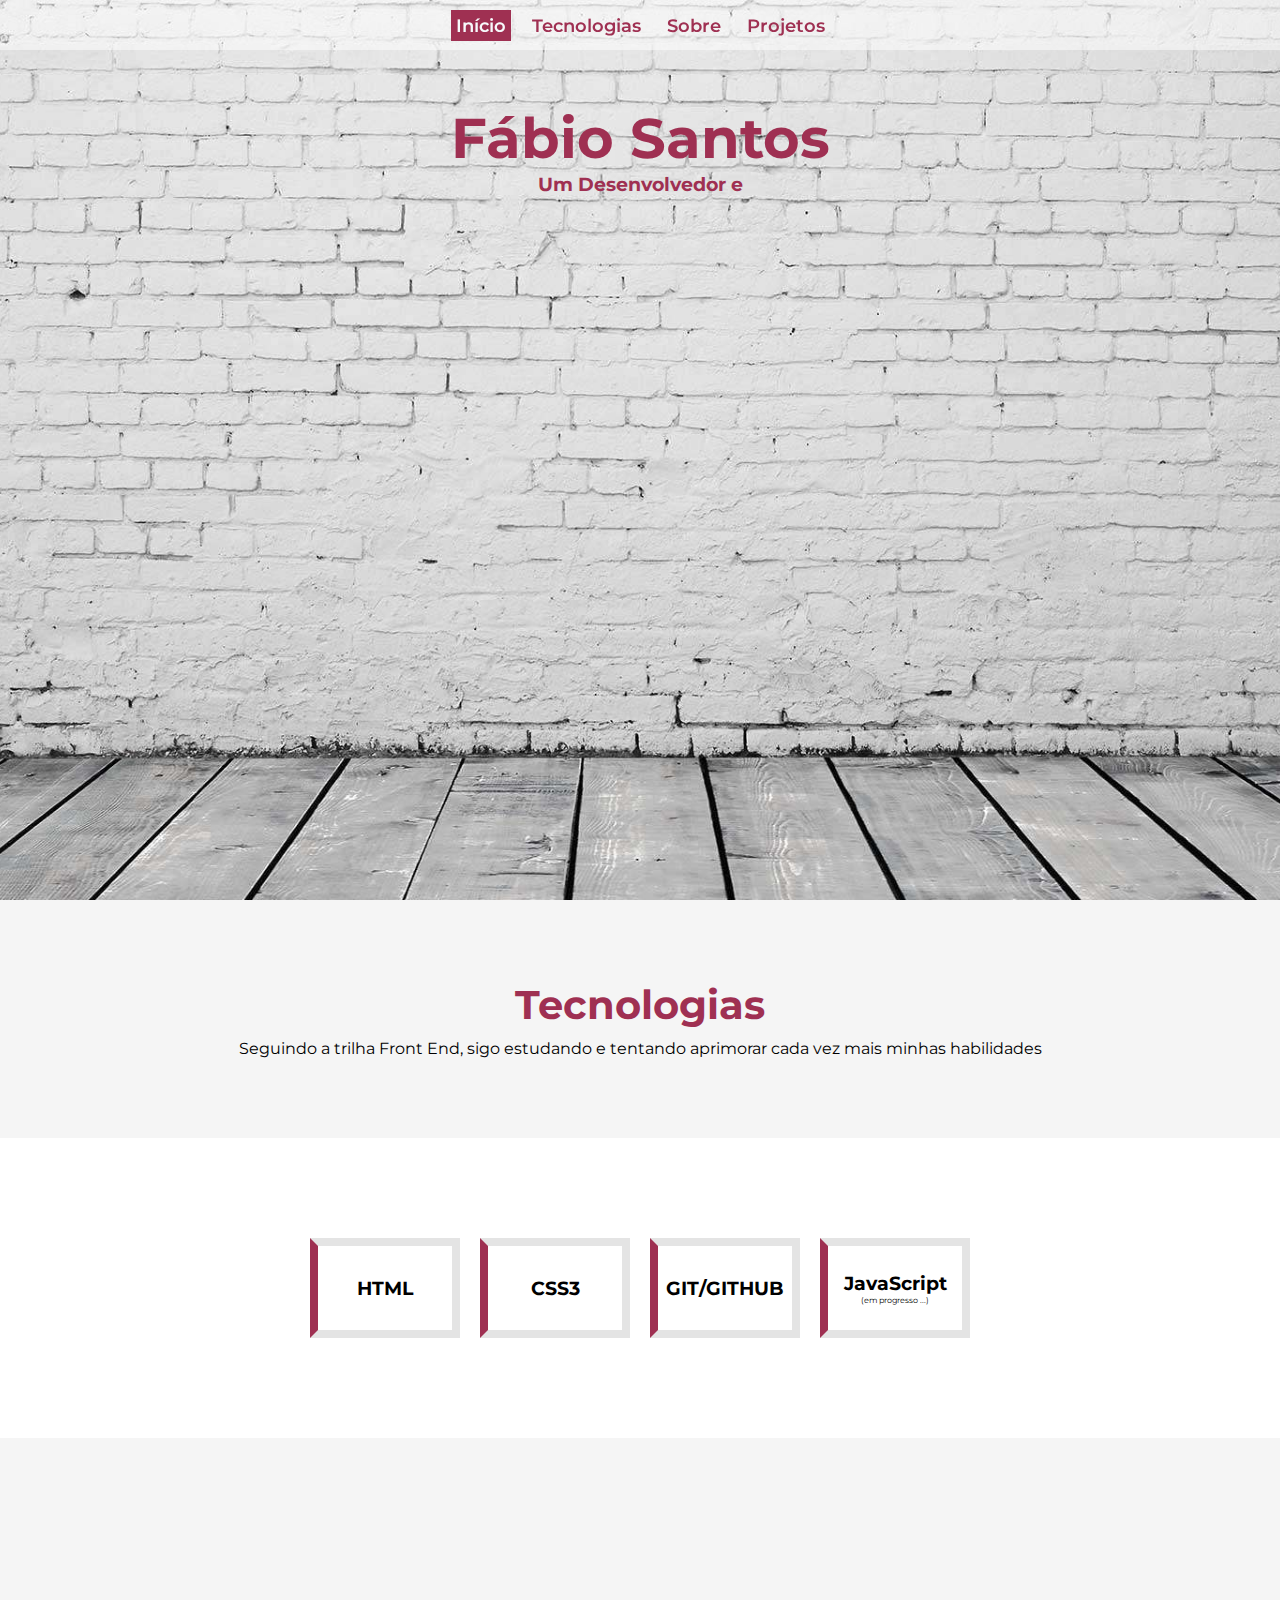
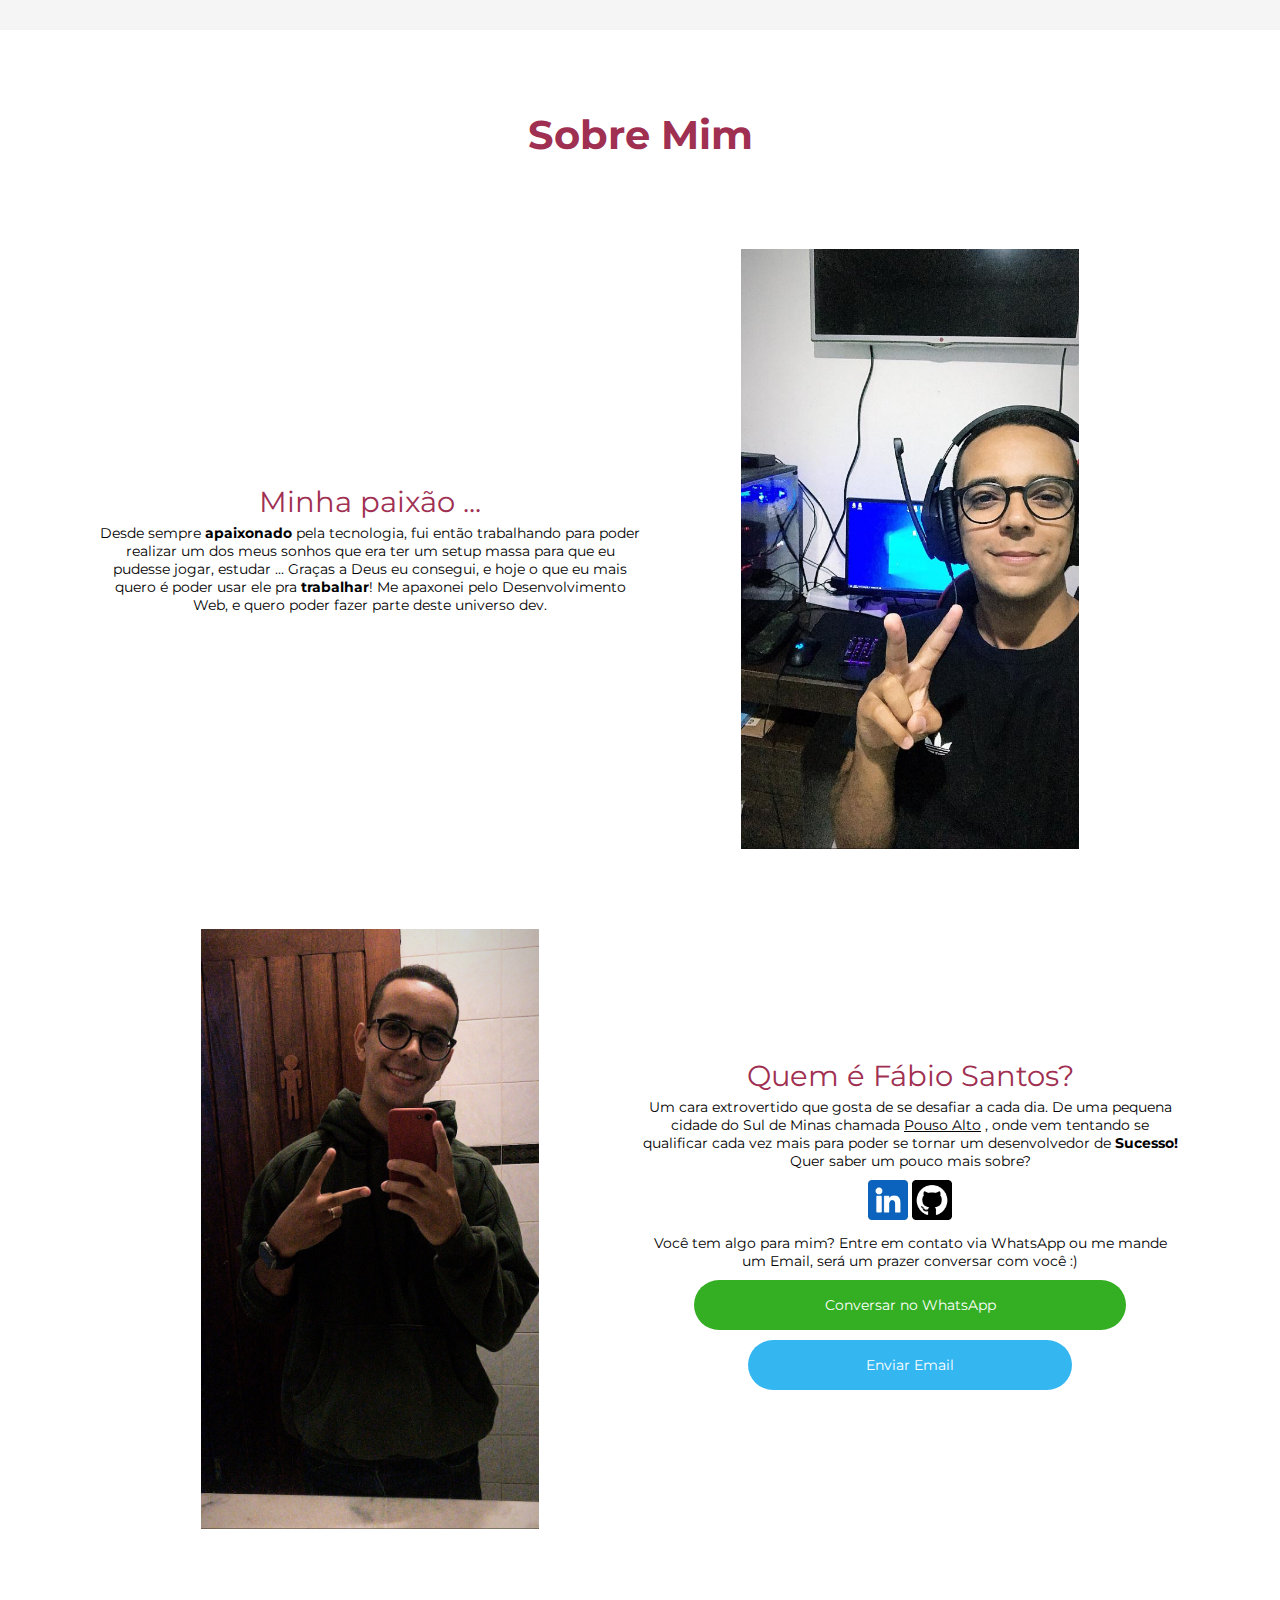
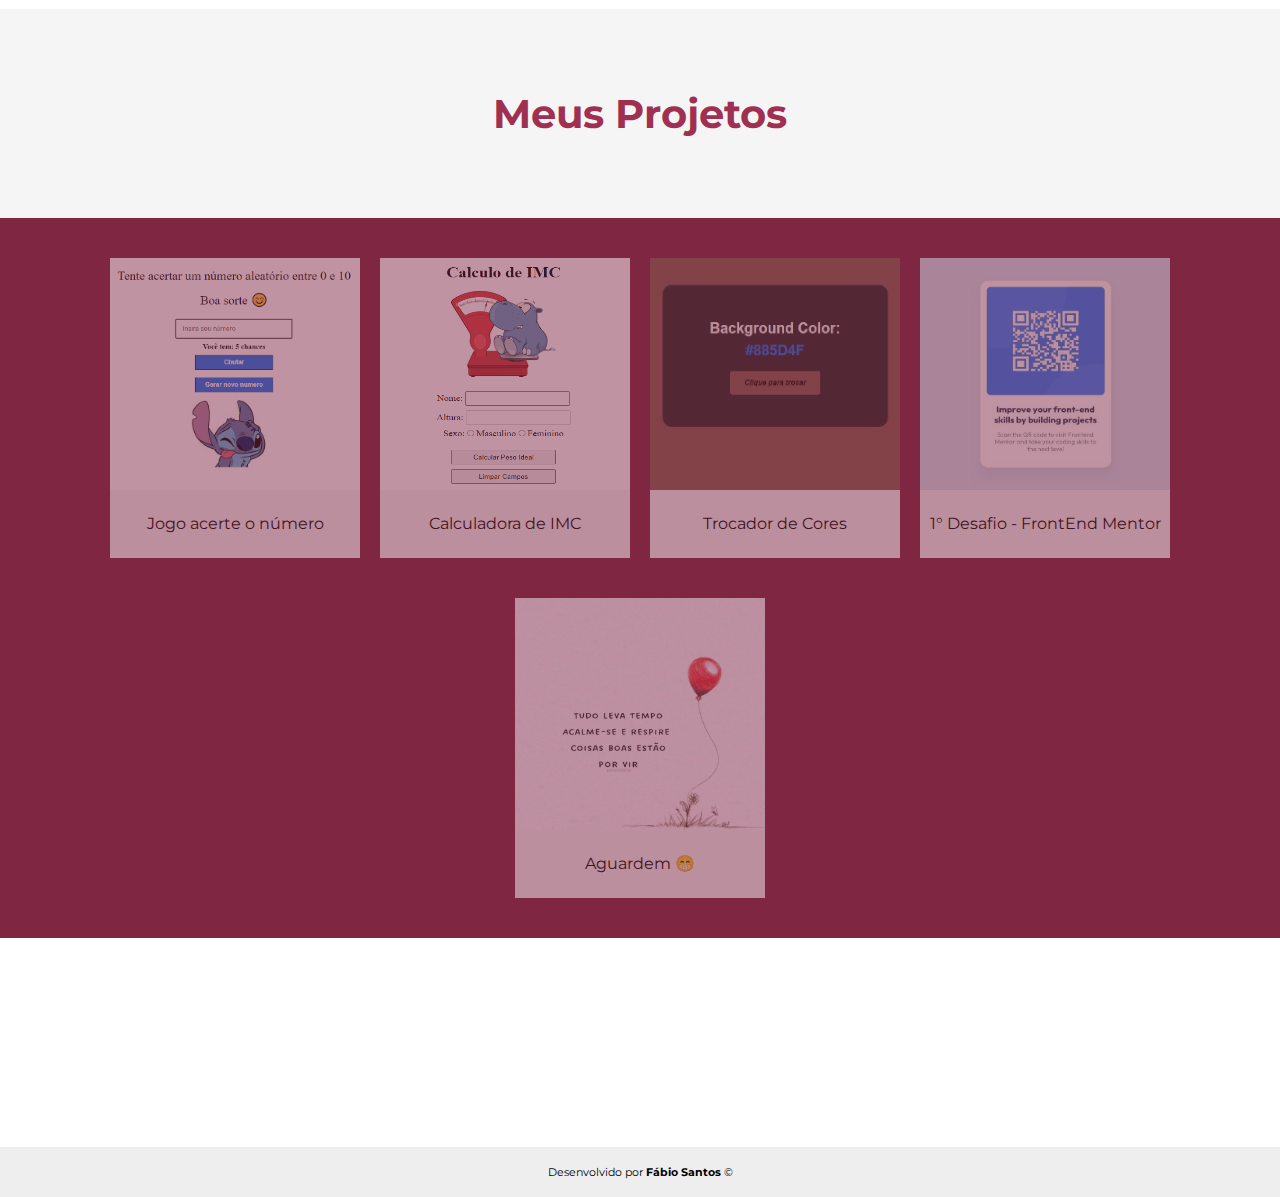
==== commit 41494757: "Projeto do Front End Mentor" ====
--- a/index.html
+++ b/index.html
@@ -125,10 +125,13 @@
                         <h3 style="padding: 20px 0px; font-weight: normal; font-size: 16px;">Trocador de Cores</h3>
                     </div>
                     <div class="projeto">
+                        <a href="./qr-code-component-main/index.html"><img src="./imagens/primeiro_desafio.jpg"></a>           
+                        <h3 style="padding: 20px 0px; font-weight: normal; font-size: 16px;">1° Desafio - FrontEnd Mentor</h3>
+                    </div>
+                    <div class="projeto">
                         <a href=""><img src="./imagens/coisas boas.jpg"></a>           
-                        <h3 style="padding: 20px 0px; font-weight: normal; font-size: 16px;">Aguardem :)</h3>
+                        <h3 style="padding: 20px 0px; font-weight: normal; font-size: 16px;">Aguardem 😁</h3>
                     </div>
-
                 </div>
             </div>
         </div>
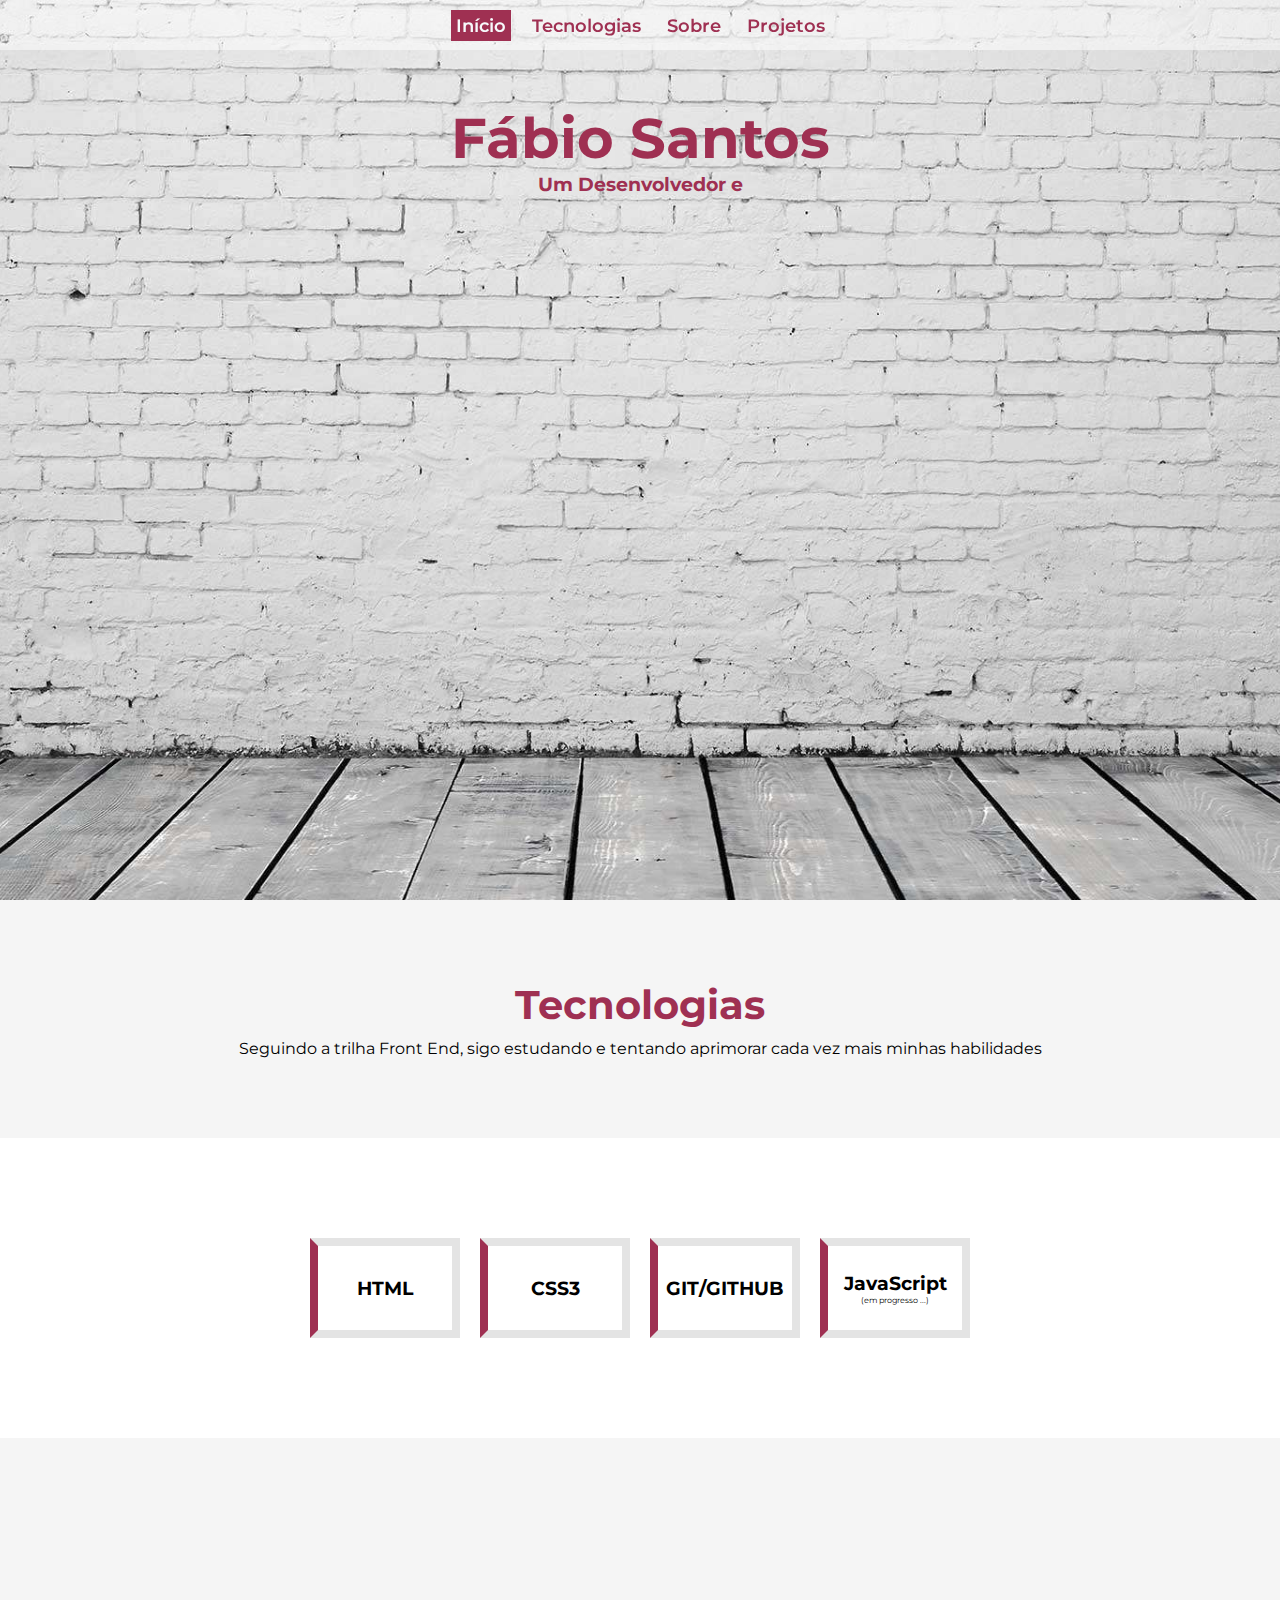
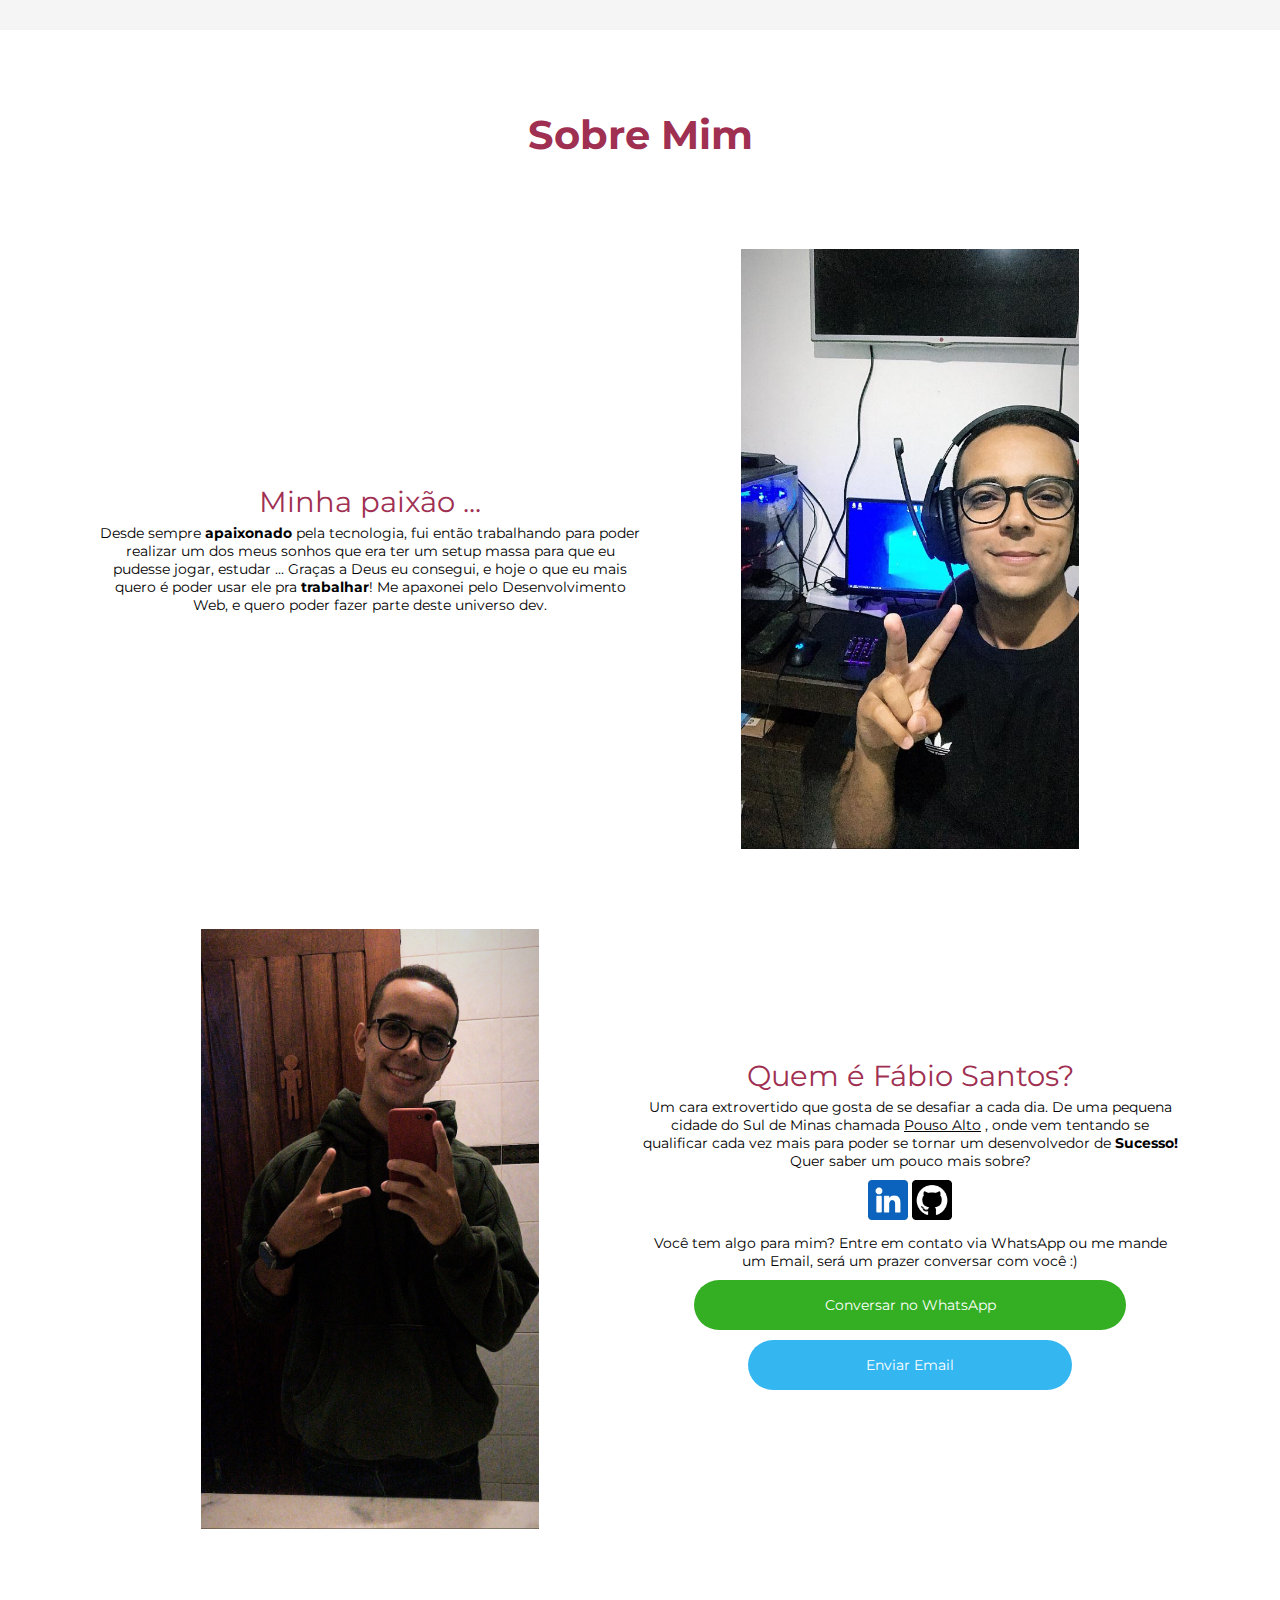
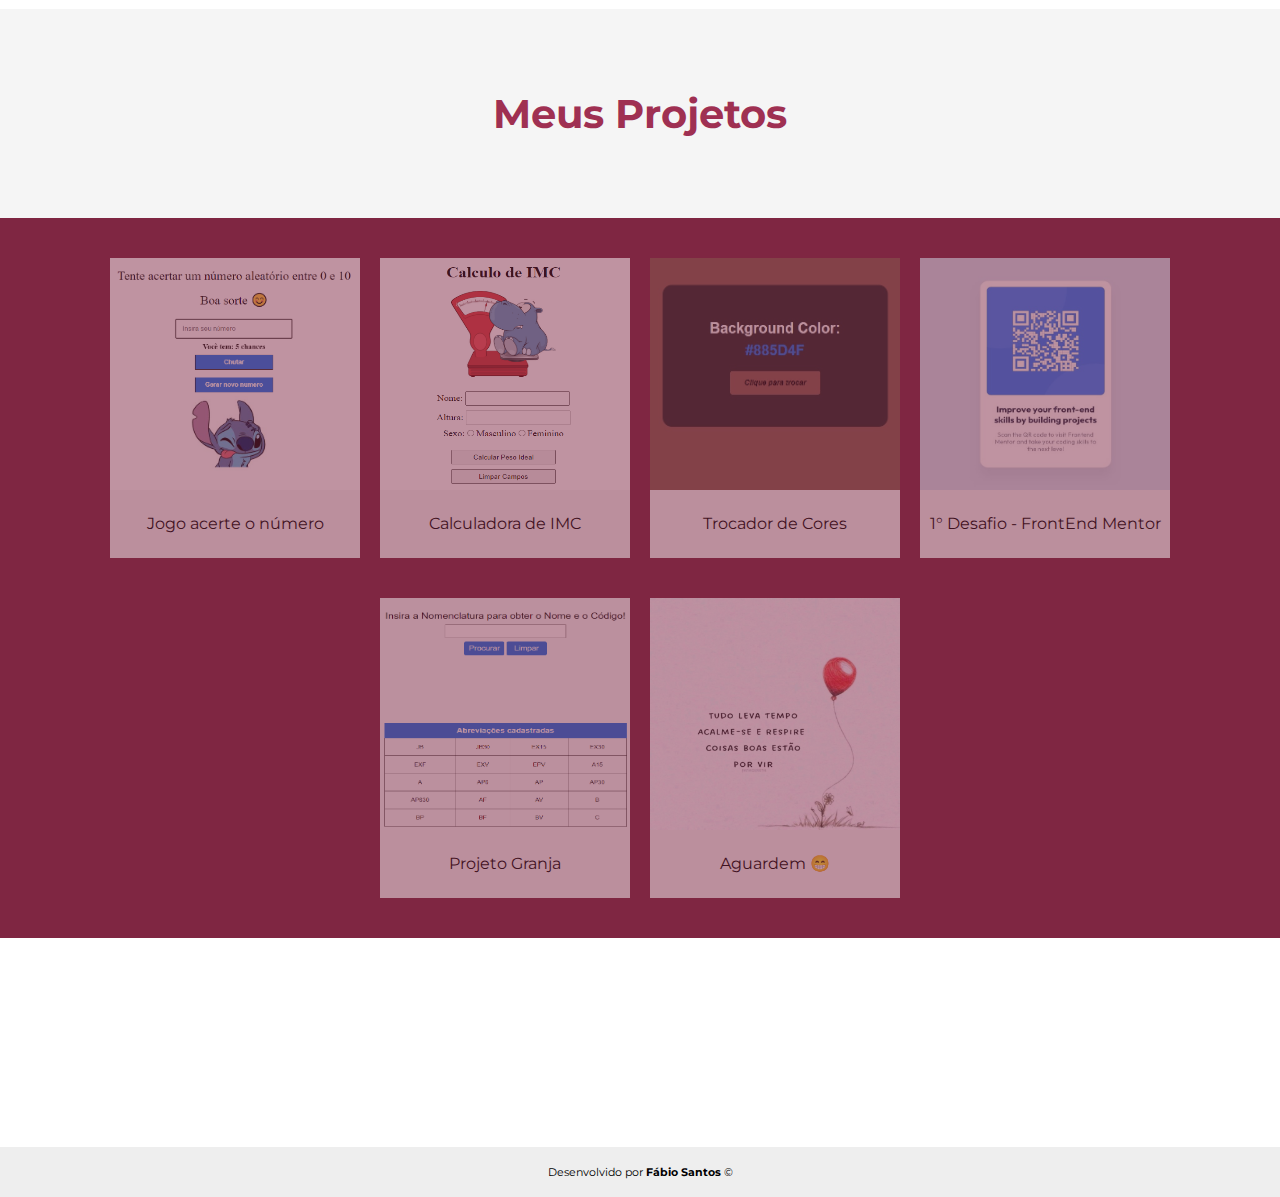
==== commit 47395cd7: "Adicionando projeto_granja!" ====
--- a/index.html
+++ b/index.html
@@ -129,7 +129,12 @@
                         <h3 style="padding: 20px 0px; font-weight: normal; font-size: 16px;">1° Desafio - FrontEnd Mentor</h3>
                     </div>
                     <div class="projeto">
-                        <a href=""><img src="./imagens/coisas boas.jpg"></a>           
+                        <a href=""><img src="./imagens/projeto_granja.png"></a>           
+                        <h3 style="padding: 20px 0px; font-weight: normal; font-size: 16px;">Projeto Granja</h3>
+                    </div>
+                    
+                    <div class="projeto">
+                        <a href="./projeto_granja/index.html"><img src="./imagens/coisas boas.jpg"></a>           
                         <h3 style="padding: 20px 0px; font-weight: normal; font-size: 16px;">Aguardem 😁</h3>
                     </div>
                 </div>
